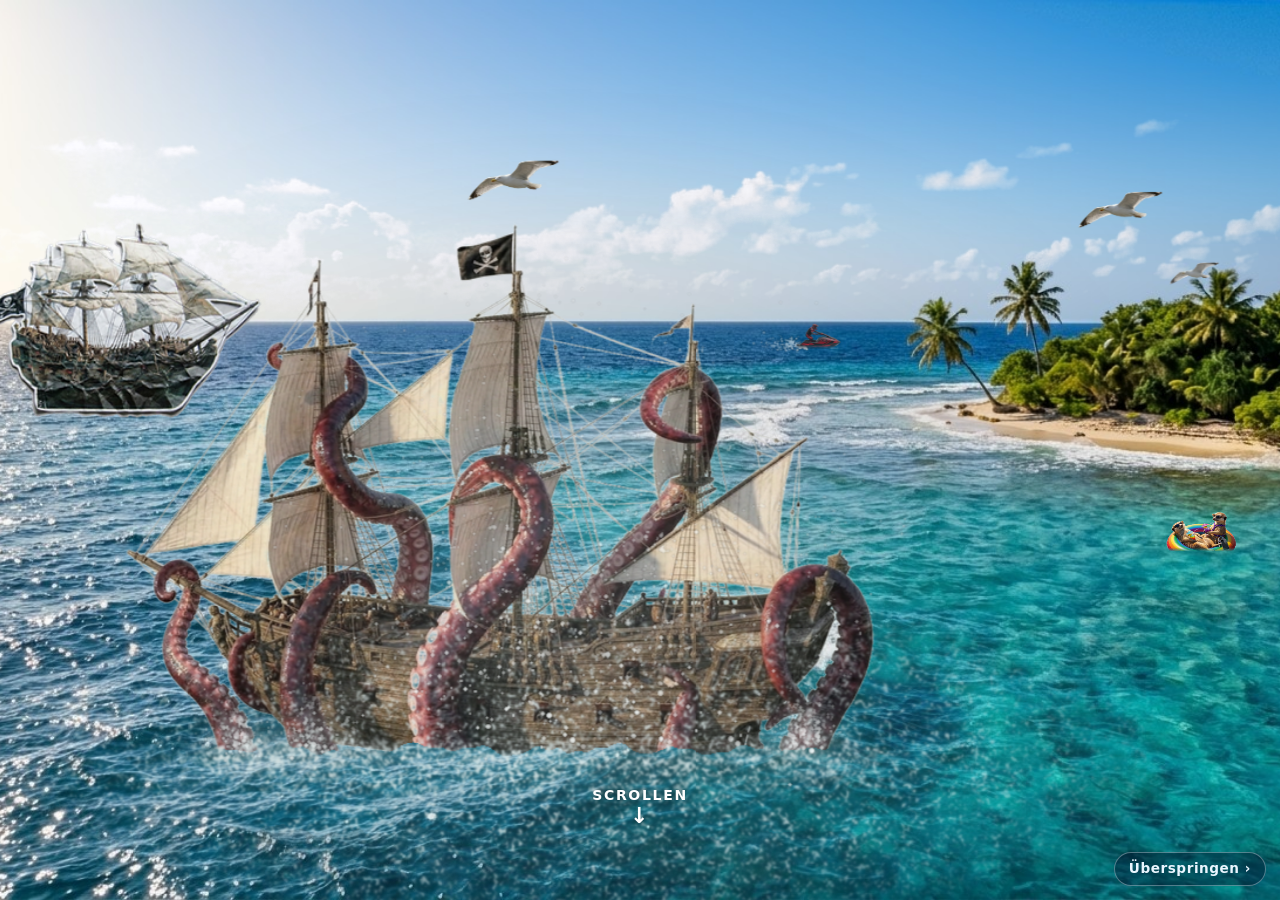
==== index.html @ aaf2e09d "Merge pull request #23 from puetzluk/games-a-b Games: Spieltempo-Modi, neue Wertung und Upgrades (Sc" ====
<!DOCTYPE html>
<html lang="de" data-theme="dunkel">
<head>
  <meta charset="utf-8">
  <meta name="viewport" content="width=device-width, initial-scale=1, viewport-fit=cover">
  <meta name="theme-color" content="#171a33">
  <meta name="mobile-web-app-capable" content="yes">
  <meta name="apple-mobile-web-app-capable" content="yes">
  <meta name="apple-mobile-web-app-title" content="Morse Coach">
  <link rel="manifest" href="manifest.webmanifest">
  <link rel="icon" href="icons/icon.svg" type="image/svg+xml">
  <link rel="apple-touch-icon" href="icons/icon-180.png">
  <title>Morse Coach</title>
  <link rel="stylesheet" href="css/style.css">
  <link rel="stylesheet" href="css/intro.css">
</head>
<body class="start-an">
  <!-- Startseite: Meer-Animation, Titel und Karten der Lernbereiche (startszene/).
       Ein Klick auf eine Karte öffnet den Bereich; „Startseite“ in der Leiste führt zurück zu den Karten. -->
  <div id="intro" aria-label="Startseite">
    <iframe id="introFrame" title="Morse Coach – Startseite" src="startszene/index.html?eingebettet&v=19"></iframe>
  </div>
  <header class="topbar" id="topbar">
    <button id="brand" class="brand" title="Zur Startseite" aria-label="Morse Coach – zur Startseite"><span class="brand-logo"></span></button>
    <nav id="tabs" aria-label="Bereiche">
      <button data-tab="lernen">Lernen</button>
      <button data-tab="hoeren">Hören</button>
      <button data-tab="senden">Senden</button>
      <button data-tab="spiel">Games</button>
      <button data-tab="uebersetzer">Übersetzer</button>
      <button data-tab="statistik">Statistik</button>
      <button data-tab="einstellungen">Einstellungen</button>
    </nav>
    <button id="themeToggle" class="btn small" title="Design wechseln">Design</button>
  </header>

  <div class="layout" id="layout">
    <!-- Immer erreichbar und läuft beim Scrollen mit: Tempo, Ton, Lautstärke -->
    <aside class="quickbar closed" id="quickbar" aria-label="Ton und Tempo">
      <button type="button" class="qtoggle" id="qToggle" aria-expanded="false">Ton &amp; Tempo ▾</button>
      <label class="qb-wpm" title="Geschwindigkeit der einzelnen Zeichen">Tempo <b data-out="cwpm"></b> WPM
        <input type="range" data-set="cwpm" min="10" max="40" step="1"></label>
      <label class="qb-wpm" title="Gesamttempo. Kleiner als das Tempo = längere Pausen zwischen den Zeichen">Gesamttempo <b data-out="wpm"></b> WPM
        <input type="range" data-set="wpm" min="5" max="40" step="1"></label>
      <div class="qb-game">
        <b class="qb-title">Spieltempo</b>
        <div class="seg qb-modes" id="idSetTempo">
          <button type="button" data-v="0">Gemütlich</button>
          <button type="button" data-v="1">Normal</button>
          <button type="button" data-v="2">Zügig</button>
          <button type="button" data-v="3">Schnell</button>
          <button type="button" data-v="4">Blitz</button>
        </div>
        <p class="muted small" id="idTempoInfo"></p>
      </div>
      <label title="Tonhöhe">Tonhöhe <b data-out="freq"></b> Hz
        <input type="range" data-set="freq" min="300" max="1000" step="10"></label>
      <label title="Lautstärke">Lautstärke <b data-out="vol"></b> %
        <input type="range" data-set="vol" min="5" max="100" step="5"></label>
    </aside>

    <main>
      <!-- Die Startseite ist die Meer-Animation mit den Karten (#intro) -->

      <!-- LERNEN -->
      <section id="tab-lernen" class="tab">
        <div class="card">
          <h2>Zeichen lernen</h2>
          <div class="pick-slot" data-area="lernen"></div>
        </div>
        <div class="card center">
          <div class="display" id="lernAnzeige">?</div>
          <div class="code" id="lernCode"></div>
          <input id="lernInput" type="text" autocomplete="off" autocapitalize="characters" spellcheck="false" placeholder="Zeichen eintippen" aria-label="Gehörtes Zeichen">
          <div class="feedback" id="lernFeedback"></div>
          <div class="row">
            <button class="btn primary" id="lernStart">Start</button>
            <button class="btn" id="lernReplay">Nochmal hören</button>
          </div>
          <div class="meter" id="lernMeter"><div id="lernBar"></div></div>
          <p class="muted" id="lernQuote"></p>
          <p class="muted small mode-line"><span id="lernMode"></span> · <button type="button" class="linkbtn" data-area-settings="lernen">Ändern</button></p>
        </div>
      </section>

      <!-- HÖREN -->
      <section id="tab-hoeren" class="tab">
        <div class="card">
          <h2>Hörtraining</h2>
          <div class="seg" id="hoerLevels"></div>
          <p class="muted" id="hoerDesc"></p>
          <div class="pick-slot" id="hoerPick" data-area="hoeren"></div>
        </div>
        <div class="card">
          <div class="row left tempo">
            <span>Hörtempo: <strong id="hoerTempo">10</strong> WPM</span>
            <button class="btn small" id="hoerMinus" title="Langsamer">−</button>
            <button class="btn small" id="hoerPlus" title="Schneller">+</button>
          </div>
          <div class="row left">
            <button class="btn primary" id="hoerStart">Neue Runde</button>
            <button class="btn" id="hoerReplay">Nochmal hören</button>
          </div>
          <textarea id="hoerInput" rows="3" autocomplete="off" autocapitalize="characters" spellcheck="false" placeholder="Gehörtes hier eintippen"></textarea>
          <div class="row left"><button class="btn primary" id="hoerCheck">Prüfen</button></div>
          <div id="hoerResult" class="result"></div>
          <p class="muted small mode-line"><span id="hoerMode"></span> · <button type="button" class="linkbtn" data-area-settings="hoeren">Ändern</button></p>
        </div>
      </section>

      <!-- SENDEN -->
      <section id="tab-senden" class="tab">
        <div class="card center">
          <h2>Senden</h2>
          <p class="muted" id="sendHinweis"></p>
          <div class="display" id="sendAnzeige">?</div>
          <div class="code" id="sendCode"></div>
          <div class="pattern" id="sendMuster">&nbsp;</div>
          <div class="feedback" id="sendFeedback"></div>
          <div class="ky-field" id="sendFeld" role="button" aria-label="Morsetaste: kurz drücken = Punkt, länger halten = Strich"><span>Hier drücken</span></div>
          <div class="row" id="sendKeys">
            <button class="btn key" id="sendKurz">Kurz ( E )</button>
            <button class="btn key" id="sendLang">Lang ( T )</button>
          </div>
          <div class="ky-timing" id="sendTiming"></div>
          <div class="row">
            <button class="btn" id="sendBack">Löschen</button>
            <button class="btn primary" id="sendOk">Bestätigen ( Enter )</button>
          </div>
          <p class="muted small mode-line">Eingabe: <span id="sendModus"></span> · <button type="button" class="linkbtn" data-area-settings="senden">Ändern</button></p>
        </div>
        <div class="card">
          <h2>Zeichen zum Senden</h2>
          <div class="pick-slot" data-area="senden"></div>
        </div>
      </section>

      <!-- GAMES: Idle-Spiel (js/idle.js, Regeln in js/idle-logic.js) -->
      <section id="tab-spiel" class="tab">
        <div class="card id-head">
          <nav class="seg id-areas" aria-label="Bereiche des Spiels">
            <button class="active" type="button" data-view="aufgaben">Aufgaben</button>
            <button type="button" data-view="upgrades">Upgrades</button>
            <button type="button" disabled title="Kommt in einem späteren Schritt">Prestige</button>
            <button type="button" disabled title="Kommt in einem späteren Schritt">Welten</button>
          </nav>
          <div class="id-bank">
            <div class="id-dots"><b id="idDots">0</b><span>Dots</span><div class="id-pops" id="idPops"></div></div>
            <div class="id-combo">
              <b id="idCombo">x1</b>
              <span>Serie <strong id="idStreak">0</strong> · <span id="idComboNext"></span></span>
              <div class="meter"><div id="idComboFill"></div></div>
              <small class="id-shield" id="idShield" hidden></small>
            </div>
          </div>
        </div>

        <div class="id-grid" id="idViewAufgaben">
          <div class="card center id-task">
            <div class="id-clock" id="idClock"><div id="idClockFill"></div></div>
            <p class="muted id-clocktext" id="idClockText"></p>
            <p class="id-kind"><b id="idKind"></b> <span class="muted" id="idPrompt"></span></p>
            <div class="display" id="idDisplay">?</div>
            <div class="code" id="idHelp"></div>
            <div class="pattern" id="idInput">&nbsp;</div>
            <div class="feedback" id="idFeedback"></div>
            <div class="ky-field" id="idFeld" role="button" hidden aria-label="Morsetaste: kurz drücken = Punkt, länger halten = Strich"><span>Hier drücken</span></div>
            <div class="row" id="idKeys" hidden>
              <button class="btn key" id="idKurz" type="button">Kurz ( E )</button>
              <button class="btn key" id="idLang" type="button">Lang ( T )</button>
            </div>
            <div class="ky-timing" id="idTiming" hidden></div>
            <div class="row" id="idCtl" hidden>
              <button class="btn" id="idErase" type="button">Löschen</button>
              <button class="btn primary" id="idOk" type="button">Bestätigen ( Enter )</button>
            </div>
            <p class="id-next muted">Als Nächstes: <b id="idNext"></b> <span id="idNextKind"></span></p>
            <p class="muted small mode-line">Eingabe: <span id="idModus"></span> · <button type="button" class="linkbtn" data-area-settings="spiel">Ändern</button></p>
          </div>

          <div class="id-side">
            <div class="card">
              <h2>Zeichen <small id="idLevel"></small></h2>
              <div class="id-chars" id="idChars"></div>
              <div class="meter"><div id="idKochFill"></div></div>
              <p class="muted" id="idKochInfo"></p>
            </div>
            <div class="card">
              <h2>Statistik</h2>
              <p class="muted small">Spieltempo, Tonhöhe und Lautstärke stellst du in der Leiste rechts ein.</p>
              <div class="stats id-stats">
                <div class="stat"><span>Gelöst</span><b id="idSolved">0</b></div>
                <div class="stat"><span>Beste Serie</span><b id="idBest">0</b></div>
                <div class="stat"><span>Insgesamt verdient</span><b id="idTotal">0</b></div>
              </div>
            </div>
          </div>
        </div>

        <div class="card" id="idViewUpgrades" hidden>
          <h2>Upgrades</h2>
          <p class="muted small">Upgrades wirken sofort. Der Preis steigt mit jeder Stufe.</p>
          <div class="id-ups" id="idUps"></div>
        </div>
      </section>

      <!-- ÜBERSETZER -->
      <section id="tab-uebersetzer" class="tab">
        <div class="card">
          <h2>Übersetzer</h2>
          <div class="rx-slot not-funk"></div>
          <label for="uText">Text</label>
          <textarea id="uText" rows="3" placeholder="Text eingeben" spellcheck="false"></textarea>
          <label for="uMorse">Morse <small>(Zeichen mit Leerzeichen trennen, Wörter mit /)</small></label>
          <textarea id="uMorse" rows="3" placeholder=".... .- .-.. .-.. --- / .-- . .-.. -" spellcheck="false"></textarea>
          <div class="row left">
            <button class="btn primary" id="uPlay">Abspielen</button>
            <button class="btn" id="uStop">Stopp</button>
          </div>
        </div>
        <div class="card">
          <h2>Alphabet <small>Anklicken zum Anhören</small></h2>
          <div class="alphabet" id="alphabet"></div>
        </div>
      </section>

      <!-- STATISTIK -->
      <section id="tab-statistik" class="tab">
        <div class="card">
          <h2>Statistik</h2>
          <div class="stats" id="statSummary"></div>
        </div>
        <div class="card">
          <h2>Verlauf</h2>
          <div class="seg" id="periodSeg">
            <button data-period="tag">Tag</button>
            <button data-period="woche">Woche</button>
            <button data-period="monat">Monat</button>
            <button data-period="jahr">Jahr</button>
          </div>
          <h3>Antworten <small id="periodNote"></small></h3>
          <div id="chartCount"></div>
          <h3>Genauigkeit</h3>
          <div id="chartAcc"></div>
        </div>
        <div class="card">
          <h2>Zeichen im Detail <small>Genauigkeit der letzten 20 Antworten</small></h2>
          <div id="statChars" class="charstats"></div>
        </div>
        <div class="card">
          <h2>Wettbewerbe &amp; Rangliste</h2>
          <p class="muted">Kommt mit dem Login (Google oder E-Mail) in der nächsten Ausbaustufe.</p>
        </div>
      </section>

      <!-- EINSTELLUNGEN -->
      <section id="tab-einstellungen" class="tab">
        <div class="card">
          <h2>Darstellung</h2>
          <div class="seg" id="themeSeg">
            <button data-theme-set="dunkel">Dunkel</button>
            <button data-theme-set="hell">Hell</button>
            <button data-theme-set="funk">Funkgerät</button>
          </div>
        </div>

        <div class="card">
          <h2>Ton &amp; Tempo</h2>
          <div class="setgrid">
            <label>Tempo <b data-out="cwpm"></b> WPM
              <input type="range" data-set="cwpm" min="10" max="40" step="1"></label>
            <label>Gesamttempo <b data-out="wpm"></b> WPM
              <input type="range" data-set="wpm" min="5" max="40" step="1"></label>
            <label>Tonhöhe <b data-out="freq"></b> Hz
              <input type="range" data-set="freq" min="300" max="1000" step="10"></label>
            <label>Lautstärke <b data-out="vol"></b> %
              <input type="range" data-set="vol" min="5" max="100" step="5"></label>
          </div>
          <p class="muted small">Ist das Gesamttempo kleiner als das Tempo, werden die Pausen zwischen den Zeichen länger. Du hörst schnelle Zeichen und hast mehr Zeit zum Erkennen.</p>
        </div>

        <div class="card" id="eingabeCard">
          <h2>Eingabe &amp; Bestätigung <small>für jeden Bereich einzeln</small></h2>
          <div class="seg" id="areaSeg">
            <button type="button" data-area="lernen">Lernen</button>
            <button type="button" data-area="hoeren">Hören</button>
            <button type="button" data-area="senden">Senden</button>
            <button type="button" data-area="spiel">Games</button>
          </div>
          <p class="muted small" id="areaNote"></p>
          <div class="setrow col" data-opt="input">
            <div><b>Eingabe der Punkte und Striche</b><span class="muted small">Maus und Leertaste: kurz drücken = Punkt, länger halten = Strich. Die Grenze richtet sich nach dem Tempo.</span></div>
            <div class="seg" id="setInput">
              <button type="button" data-v="maus">Maus</button>
              <button type="button" data-v="leertaste">Leertaste</button>
              <button type="button" data-v="et">E und T</button>
            </div>
          </div>
          <div class="setrow" data-opt="right">
            <div><b>Rechte Maustaste zulassen</b><span class="muted small">Die linke Taste zählt immer.</span></div>
            <label class="switch"><input type="checkbox" id="setRight"><i></i></label>
          </div>
          <div class="setrow col" data-opt="confirm">
            <div><b>Bestätigung</b><span class="muted small" id="setConfirmText"></span></div>
            <div class="seg" id="setConfirm">
              <button type="button" data-v="sofort">Sofort</button>
              <button type="button" data-v="pause">Nach Pause</button>
              <button type="button" data-v="enter">Mit Enter</button>
            </div>
          </div>
          <div class="setrow col" data-opt="delay">
            <label for="setDelay">Pause bis zur Bestätigung <b id="setDelayOut"></b> Sekunden</label>
            <input type="range" id="setDelay" min="0.5" max="3" step="0.1">
          </div>
          <div class="setrow" data-opt="timing">
            <div><b>Druckdauer anzeigen</b><span class="muted small">Zeigt, wie lange du gedrückt hast und wo die Grenze liegt</span></div>
            <label class="switch"><input type="checkbox" id="setTiming"><i></i></label>
          </div>
          <div class="setrow" data-opt="hint">
            <div><b>Code anzeigen</b><span class="muted small">Punkte und Striche beim Üben einblenden</span></div>
            <label class="switch"><input type="checkbox" id="setHint"><i></i></label>
          </div>
        </div>

        <div class="card">
          <h2>Daten</h2>
          <div class="row left"><button class="btn danger" id="resetAll">Fortschritt zurücksetzen</button></div>
        </div>
      </section>
    </main>
  </div>

  <!-- Zeichenauswahl (für Lernen, Hören und Senden) -->
  <template id="pickerTpl">
    <div class="picker">
      <div class="seg pk-method">
        <button data-method="koch">Koch-Methode</button>
        <button data-method="custom">Eigene Auswahl</button>
      </div>
      <p class="muted info pk-info"></p>
      <div class="chargrid pk-grid"></div>
      <div class="gridctl pk-koch">
        <button class="btn small pk-minus">Stufe −</button>
        <span class="stufe pk-label"></span>
        <button class="btn small pk-plus">Stufe +</button>
      </div>
      <div class="gridctl pk-custom">
        <button class="btn small pk-group" data-group="letters" aria-pressed="false">Alle Buchstaben</button>
        <button class="btn small pk-group" data-group="digits" aria-pressed="false">Alle Ziffern</button>
        <button class="btn small pk-group" data-group="signs" aria-pressed="false">Alle Satzzeichen</button>
        <button class="btn small pk-none">Auswahl leeren</button>
      </div>
    </div>
  </template>

  <!-- Empfangsanzeige: Lampe und Zeiger reagieren auf den Ton -->
  <template id="rxTpl">
    <div class="rx">
      <svg class="receiver only-funk" viewBox="0 0 260 120" role="img" aria-label="Empfangsanzeige">
        <rect x="6" y="6" width="248" height="108" rx="8" fill="#2b1d10" stroke="#a67c2e" stroke-width="3"/>
        <path d="M30 100 A100 100 0 0 1 230 100 Z" fill="#eadfb9" stroke="#8b6a2b" stroke-width="2"/>
        <g stroke="#4a3414" stroke-width="1.5">
          <g transform="rotate(-50 130 100)"><line x1="130" y1="12" x2="130" y2="26"/></g>
          <g transform="rotate(-40 130 100)"><line x1="130" y1="16" x2="130" y2="24"/></g>
          <g transform="rotate(-30 130 100)"><line x1="130" y1="16" x2="130" y2="24"/></g>
          <g transform="rotate(-20 130 100)"><line x1="130" y1="16" x2="130" y2="24"/></g>
          <g transform="rotate(-10 130 100)"><line x1="130" y1="16" x2="130" y2="24"/></g>
          <g transform="rotate(0 130 100)"><line x1="130" y1="12" x2="130" y2="26"/></g>
          <g transform="rotate(10 130 100)"><line x1="130" y1="16" x2="130" y2="24"/></g>
          <g transform="rotate(20 130 100)"><line x1="130" y1="16" x2="130" y2="24"/></g>
          <g transform="rotate(30 130 100)"><line x1="130" y1="16" x2="130" y2="24"/></g>
          <g transform="rotate(40 130 100)"><line x1="130" y1="16" x2="130" y2="24"/></g>
          <g transform="rotate(50 130 100)"><line x1="130" y1="12" x2="130" y2="26"/></g>
        </g>
        <text x="130" y="62" text-anchor="middle" font-family="Georgia, serif" font-size="11" letter-spacing="3" fill="#7a2a1a">SIGNAL</text>
        <g class="rx-needle" style="transform-origin: 130px 100px">
          <line x1="130" y1="100" x2="130" y2="22" stroke="#c2321f" stroke-width="2.5" stroke-linecap="round"/>
        </g>
        <circle cx="130" cy="100" r="7" fill="#17100a" stroke="#a67c2e" stroke-width="2"/>
        <circle class="rx-lamp" cx="232" cy="26" r="9" stroke="#a67c2e" stroke-width="2"/>
      </svg>
    </div>
  </template>

  <script src="js/morse.js"></script>
  <script src="js/storage.js"></script>
  <script src="js/keyer.js"></script>
  <script src="js/idle-logic.js"></script>
  <script src="js/idle.js"></script>
  <script src="js/app.js"></script>
  <script src="js/intro.js"></script>
  <script src="js/hell-fx.js"></script>
  <script>
    if ('serviceWorker' in navigator && location.protocol.indexOf('http') === 0) {
      navigator.serviceWorker.register('sw.js').catch(function () {});
    }
  </script>
</body>
</html>
---- css/style.css ----
/* ===================== Themes ===================== */
/* Dunkel: modern, farbig */
[data-theme="dunkel"] {
  --bg-image: radial-gradient(900px 500px at 0 -10%, rgba(99,102,241,.28), transparent 60%),
              radial-gradient(800px 500px at 100% 0, rgba(236,72,153,.20), transparent 55%), #0e1022;
  --panel: #171a33; --text: #e9e9ff; --muted: #9a9cc4; --line: #2a2e55;
  --accent: #22d3ee; --accent2: #f472b6; --accent-text: #04202a;
  --grad: linear-gradient(135deg, #22d3ee, #a78bfa);
  --ok: #4ade80; --bad: #fb7185;
  --display-bg: #0c0e20; --display-text: #67e8f9;
  --input-bg: #0f1228; --input-text: #e9e9ff; --chip-bg: #20244a;
  --btn-bg: #20244a; --btn-text: #e9e9ff;
  --font: system-ui, -apple-system, "Segoe UI", Roboto, sans-serif; --font-head: var(--font);
  --radius: 14px; --shadow: 0 6px 24px rgba(0,0,0,.35);
}
/* Hell: weiß, hellblau, tiefes Blau, schlicht */
[data-theme="hell"] {
  --bg-image: #f3f7fc;
  --panel: #ffffff; --text: #0b2545; --muted: #5a7089; --line: #d3e2f4;
  --accent: #1d62d6; --accent2: #0b2f6b; --accent-text: #ffffff;
  --grad: #1d62d6;
  --ok: #1a8f55; --bad: #d13b3b;
  --display-bg: #e6f0fc; --display-text: #0b2f6b;
  --input-bg: #f6faff; --input-text: #0b2545; --chip-bg: #e9f1fc;
  --btn-bg: #ffffff; --btn-text: #0b2545;
  --font: system-ui, -apple-system, "Segoe UI", Roboto, sans-serif; --font-head: var(--font);
  --radius: 12px; --shadow: 0 1px 2px rgba(11,37,69,.06), 0 4px 14px rgba(11,37,69,.06);
}
/* Funkgerät: altes Röhrengerät, Holz, Messing, Schreibmaschinenschrift */
[data-theme="funk"] {
  --bg-image: repeating-linear-gradient(90deg, rgba(0,0,0,.14) 0 2px, transparent 2px 7px),
              repeating-linear-gradient(90deg, rgba(255,190,110,.035) 0 1px, transparent 1px 13px),
              linear-gradient(#2d1e12, #1b120a);
  --panel: #3a2a1b; --text: #eadfc2; --muted: #b8a37a; --line: #120b05;
  --accent: #d9a441; --accent2: #e0592a; --accent-text: #1b1204;
  --grad: linear-gradient(#ebc566, #b8862c);
  --ok: #a6e88a; --bad: #ff7552;
  --display-bg: #eadfb9; --display-text: #2a1c0c;
  --input-bg: #eadfb9; --input-text: #2a1c0c; --chip-bg: #4a3724;
  --btn-bg: linear-gradient(#6b5236, #402f1e); --btn-text: #f3e8ca;
  --font: "Courier New", Courier, "Nimbus Mono PS", monospace;
  --font-head: Georgia, "Times New Roman", serif;
  --radius: 5px;
  --shadow: inset 0 1px 0 rgba(255,235,190,.12), inset 0 -2px 0 rgba(0,0,0,.4), 0 3px 0 #0b0703;
}

/* ===================== Grundlayout ===================== */
* { box-sizing: border-box; }
body {
  margin: 0; background: var(--bg-image); background-attachment: fixed; color: var(--text);
  font-family: var(--font); line-height: 1.5; -webkit-text-size-adjust: 100%; min-height: 100vh;
}
main { max-width: 780px; margin: 0 auto; padding: 14px 14px 60px; }
h1, h2, h3 { margin: 0; font-family: var(--font-head); }
h2 { font-size: 1.15rem; margin-bottom: 8px; }
h2 small, label small { font-weight: normal; color: var(--muted); font-size: .8rem; margin-left: 6px; }
.muted { color: var(--muted); font-size: .92rem; }
.small { font-size: .82rem; }
kbd {
  background: var(--input-bg); color: var(--input-text); border: 1px solid var(--line);
  border-radius: 4px; padding: 0 6px; font-family: inherit;
}
.only-funk { display: none; }
[data-theme="funk"] .only-funk { display: block; }
[data-theme="funk"] .not-funk { display: none; }

/* ===================== Kopfzeile ===================== */
.topbar {
  display: flex; flex-wrap: wrap; align-items: center; gap: 10px 16px; padding: 12px 16px;
  background: var(--panel); border-bottom: 1px solid var(--line); position: sticky; top: 0; z-index: 5;
}
[data-theme="dunkel"] .topbar { background: rgba(23,26,51,.88); backdrop-filter: blur(8px); }
[data-theme="hell"] .topbar { background: #ffffff; border-bottom: 1px solid var(--line); }
[data-theme="funk"] .topbar {
  background: linear-gradient(#3e2c1b, #2a1c10); border-bottom: 4px solid #a67c2e;
  box-shadow: 0 3px 0 #0b0703;
}
.brand {
  background: none; border: 0; padding: 0; cursor: pointer; font: inherit; color: var(--text);
  font-family: var(--font-head); font-size: 1.3rem; font-weight: 700;
}
/* Logo: neuer Schriftzug mit Regenbogen-M, Farben je Design (Bilder aus img/) */
.brand { display: flex; align-items: center; }
.brand-logo { display: block; height: 32px; aspect-ratio: 807 / 141; background: url(../img/logo_dunkel.webp) center / contain no-repeat; }
[data-theme="hell"] .brand-logo { background-image: url(../img/logo_hell.webp); }
[data-theme="funk"] .brand-logo { background-image: url(../img/logo_funk.webp); }
nav { display: flex; flex-wrap: wrap; gap: 4px; flex: 1; }
nav button {
  background: transparent; color: var(--text); border: 0; border-radius: 9px;
  padding: 7px 12px; font: inherit; cursor: pointer;
}
nav button:hover { background: rgba(127,127,127,.18); }
nav button.active { background: var(--grad); color: var(--accent-text); font-weight: 700; }
[data-theme="funk"] nav button { font-family: var(--font-head); font-variant: small-caps; letter-spacing: .06em; font-size: 1rem; border-radius: 3px; }

/* ===================== Layout und Ton-&-Tempo-Leiste ===================== */
.layout {
  display: grid; grid-template-columns: minmax(0, 780px) 250px; gap: 14px;
  justify-content: center; align-items: start; padding: 14px 14px 0;
}
.layout.noside { grid-template-columns: minmax(0, 780px); }
.layout > main { grid-column: 1; grid-row: 1; max-width: none; margin: 0; padding: 0 0 max(60px, env(safe-area-inset-bottom)); }
.quickbar {
  display: none; grid-column: 2; grid-row: 1; position: sticky; top: calc(var(--hh, 64px) + 14px);
  padding: 14px; background: var(--panel); border: 1px solid var(--line);
  border-radius: var(--radius); box-shadow: var(--shadow); font-size: .85rem;
}
.quickbar.show { display: block; }
.quickbar label { margin: 0 0 12px; font-weight: 600; display: block; }
.quickbar label:last-child { margin-bottom: 0; }
.quickbar b { color: var(--accent); }
.quickbar input { margin-top: 4px; }
.qtoggle { display: none; }
[data-theme="funk"] .quickbar { border: 3px double #a67c2e; background: linear-gradient(#45321f, #36271a); }

@media (max-width: 1100px) {
  .layout { display: block; max-width: 800px; margin: 0 auto; padding: 10px 12px 0; }
  .quickbar {
    position: sticky; top: calc(var(--hh, 64px) - 1px); z-index: 4; margin: 0 -2px 12px; padding: 6px 14px; border-top-left-radius: 0; border-top-right-radius: 0;
  }
  .quickbar.show { display: grid; grid-template-columns: repeat(4, 1fr); gap: 4px 18px; }
  .quickbar label { margin: 0; }
  .qtoggle {
    display: block; grid-column: 1 / -1; width: 100%; text-align: left; font: inherit; font-weight: 700;
    background: none; border: 0; color: var(--text); padding: 8px 0; min-height: 40px; cursor: pointer;
  }
  .quickbar.closed label { display: none; }
  .quickbar input[type="range"] { height: 30px; }
}
@media (max-width: 640px) {
  .quickbar.show { grid-template-columns: 1fr 1fr; }
}

/* ===================== Karten ===================== */
.tab { display: none; }
.tab.active { display: block; }
.card {
  background: var(--panel); border: 1px solid var(--line); border-radius: var(--radius);
  padding: 18px; margin-bottom: 14px; box-shadow: var(--shadow); position: relative;
}
.card.center { text-align: center; }
[data-theme="dunkel"] .card::before {
  content: ""; position: absolute; left: 0; right: 0; top: -1px; height: 3px;
  border-radius: var(--radius) var(--radius) 0 0; background: var(--grad);
}
[data-theme="funk"] .card {
  border: 3px double #a67c2e; background: linear-gradient(#45321f, #36271a);
}
[data-theme="funk"] .card::before, [data-theme="funk"] .card::after {
  content: ""; position: absolute; top: 6px; width: 8px; height: 8px; border-radius: 50%;
  background: radial-gradient(circle at 35% 35%, #f0d68f, #7a5a1c); box-shadow: 0 1px 0 #0b0703;
}
[data-theme="funk"] .card::before { left: 6px; }
[data-theme="funk"] .card::after { right: 6px; }
[data-theme="funk"] h2 { font-variant: small-caps; letter-spacing: .08em; font-size: 1.2rem; color: #e8c777; }

/* ===================== Start ===================== */
.hero { display: grid; grid-template-columns: 1fr; gap: 14px; align-items: center; }
[data-theme="funk"] .hero { grid-template-columns: 1.1fr 1fr; }
.hero-title { font-size: 2.2rem; margin-bottom: 8px; }
[data-theme="dunkel"] .hero-title, [data-theme="hell"] .hero-title {
  background: var(--grad); -webkit-background-clip: text; background-clip: text; color: transparent;
}
[data-theme="funk"] .hero-title { color: #e8c777; text-transform: uppercase; letter-spacing: .14em; font-size: 1.9rem; }
.dots { font-size: 1.4rem; letter-spacing: .3em; color: var(--accent2); animation: blink 2.4s ease-in-out infinite; }
@keyframes blink { 50% { opacity: .35; } }
.radio-wrap { text-align: center; }
.radio { width: 100%; max-width: 340px; cursor: pointer; filter: drop-shadow(0 6px 8px rgba(0,0,0,.5)); }
.radio .needle { animation: sweep 7s ease-in-out infinite alternate; }
@keyframes sweep { from { transform: translateX(0); } to { transform: translateX(124px); } }
.radio .lamp { animation: glow 2.6s ease-in-out infinite; filter: drop-shadow(0 0 5px #ffb347); }
@keyframes glow { 0%, 100% { opacity: .55; } 50% { opacity: 1; } }
@media (max-width: 640px) { [data-theme="funk"] .hero { grid-template-columns: 1fr; } }

.tiles { display: grid; grid-template-columns: repeat(auto-fit, minmax(210px, 1fr)); gap: 12px; margin-top: 14px; }
.tile {
  text-align: left; font: inherit; color: var(--text); cursor: pointer; padding: 16px;
  background: var(--panel); border: 1px solid var(--line); border-radius: var(--radius);
  box-shadow: var(--shadow); display: flex; flex-direction: column; gap: 4px; position: relative; overflow: hidden;
}
.tile b { font-family: var(--font-head); font-size: 1.1rem; }
.tile span { color: var(--muted); font-size: .88rem; }
.tile:hover { transform: translateY(-2px); }
.tile::after { content: ""; position: absolute; left: 0; bottom: 0; height: 4px; width: 100%; background: var(--grad); }
[data-theme="funk"] .tile { border: 3px double #a67c2e; background: linear-gradient(#45321f, #36271a); }
[data-theme="funk"] .tile b { color: #e8c777; font-variant: small-caps; letter-spacing: .06em; }

/* ===================== Anzeige ===================== */
.display {
  font-size: 4.5rem; font-weight: 700; min-height: 1.4em; line-height: 1.4;
  background: var(--display-bg); color: var(--display-text); border-radius: var(--radius);
  margin: 10px 0 6px; position: relative; overflow: hidden;
}
[data-theme="dunkel"] .display { text-shadow: 0 0 18px rgba(34,211,238,.55); box-shadow: inset 0 0 30px rgba(0,0,0,.5); }
[data-theme="funk"] .display {
  font-family: var(--font-head); border: 4px solid #8b6a2b; border-radius: 6px; padding-top: 14px;
  box-shadow: inset 0 0 26px rgba(90,55,10,.55), 0 2px 0 #000; text-shadow: 0 1px 0 rgba(255,255,255,.35);
}
[data-theme="funk"] .display::before {
  content: ""; position: absolute; left: 0; right: 0; top: 0; height: 12px;
  background: repeating-linear-gradient(90deg, #4a3414 0 1px, transparent 1px 10px);
  border-bottom: 1px solid #8b6a2b;
}
.code, .pattern { font-size: 1.6rem; letter-spacing: .25em; min-height: 1.6em; color: var(--accent); }
.pattern { color: var(--text); }
[data-theme="funk"] .pattern {
  display: inline-block; min-width: 240px; padding: 2px 16px; margin: 4px 0;
  background: #efe3c0; color: #1d1409; border-top: 2px dashed #9b8654; border-bottom: 2px dashed #9b8654;
  font-weight: 700;
}
.feedback { min-height: 1.6em; font-weight: 600; margin: 6px 0; }
.feedback.ok { color: var(--ok); }
.feedback.bad { color: var(--bad); }
.morsekey { width: 100%; max-width: 280px; margin: 6px auto; filter: drop-shadow(0 4px 4px rgba(0,0,0,.5)); }
.morsekey .lever { transition: transform .05s; }
.morsekey.down .lever { transform: rotate(-4deg); }

/* ===================== Bedienelemente ===================== */
.row { display: flex; flex-wrap: wrap; gap: 8px; justify-content: center; margin: 10px 0; align-items: center; }
.row.left, .card:not(.center) .row { justify-content: flex-start; }
.btn {
  background: var(--btn-bg); color: var(--btn-text); border: 1px solid var(--line);
  border-radius: 10px; padding: 10px 18px; font: inherit; cursor: pointer; box-shadow: var(--shadow);
  touch-action: manipulation; user-select: none;
}
.btn:hover { filter: brightness(1.1); }
.btn:active { transform: translateY(1px); }
.btn.primary { background: var(--grad); color: var(--accent-text); border-color: transparent; font-weight: 700; }
.btn.danger { color: var(--bad); }
.btn.small { padding: 6px 12px; font-size: .85rem; }
.btn.key { min-width: 150px; padding: 22px 16px; font-size: 1.15rem; font-weight: 700; }
[data-theme="funk"] .btn { border: 2px solid #120b05; border-radius: 4px; font-variant: small-caps; letter-spacing: .05em; font-size: 1rem; }
[data-theme="funk"] .btn.primary { border-color: #5a3d12; }
input[type="text"], textarea, select {
  width: 100%; font: inherit; padding: 10px 12px; border-radius: 10px;
  border: 1px solid var(--line); background: var(--input-bg); color: var(--input-text);
}
[data-theme="funk"] input[type="text"], [data-theme="funk"] textarea, [data-theme="funk"] select {
  border: 2px solid #6b4f22; border-radius: 3px; box-shadow: inset 0 2px 5px rgba(60,35,5,.4);
}
#lernInput { max-width: 320px; text-align: center; font-size: 1.3rem; margin: 6px auto; display: block; }
label { display: block; margin-top: 14px; font-weight: 600; font-size: .92rem; }
label.check { display: inline-flex; align-items: center; gap: 8px; font-weight: normal; margin-top: 8px; }
input[type="range"] { width: 100%; accent-color: var(--accent); }
textarea { resize: vertical; margin: 8px 0; }

/* Auswahlleisten */
.seg { display: flex; flex-wrap: wrap; gap: 4px; margin: 6px 0 10px; }
.seg button {
  font: inherit; cursor: pointer; padding: 7px 14px; border-radius: 9px; color: var(--text);
  background: var(--chip-bg); border: 1px solid var(--line);
}
.seg button.active { background: var(--grad); color: var(--accent-text); font-weight: 700; border-color: transparent; }
.gridctl .btn.active { background: var(--grad); color: var(--accent-text); font-weight: 700; border-color: transparent; }
[data-theme="funk"] .seg button { border-radius: 3px; font-variant: small-caps; letter-spacing: .05em; border: 2px solid #120b05; }

/* ===================== Chips, Balken, Ergebnis ===================== */
.chips { display: flex; flex-wrap: wrap; gap: 6px; margin: 8px 0; }
.chip {
  min-width: 36px; text-align: center; padding: 5px 9px; border-radius: 8px; font: inherit; font-weight: 700;
  border: 1px solid var(--line); background: var(--chip-bg); color: var(--text);
}
button.chip { cursor: pointer; }
.chip.new, .chip.sel { background: var(--grad); color: var(--accent-text); border-color: transparent; }
[data-theme="funk"] .chip { border-radius: 3px; border: 2px solid #120b05; }
.meter { height: 8px; border-radius: 4px; background: var(--input-bg); margin: 12px auto 4px; max-width: 320px; overflow: hidden; }
.meter > div { height: 100%; width: 0; background: var(--grad); transition: width .3s; }
.result { font-size: 1.15rem; letter-spacing: .12em; word-break: break-all; margin-top: 10px; }
.result .line { margin: 6px 0; }
.result .lbl { display: inline-block; min-width: 100px; letter-spacing: normal; font-size: .85rem; color: var(--muted); }
.result.bad { color: var(--bad); letter-spacing: normal; font-size: 1rem; }
.ok { color: var(--ok); }
.bad { color: var(--bad); }
.result .line .bad { text-decoration: underline; }
.tempo strong { color: var(--accent); }

/* ===================== Alphabet, Statistik ===================== */
.alphabet { display: grid; grid-template-columns: repeat(auto-fill, minmax(120px, 1fr)); gap: 8px; }
.alphabet button {
  display: flex; justify-content: space-between; gap: 8px; padding: 8px 10px; font: inherit;
  background: var(--chip-bg); color: var(--text); border: 1px solid var(--line); border-radius: 8px; cursor: pointer;
}
.alphabet b { color: var(--accent); }
[data-theme="funk"] .alphabet button { border: 2px solid #120b05; border-radius: 3px; }
.stats { display: grid; grid-template-columns: repeat(auto-fit, minmax(140px, 1fr)); gap: 10px; margin-top: 4px; }
.stat { background: var(--chip-bg); border-radius: var(--radius); padding: 12px; border: 1px solid var(--line); }
.stat b { display: block; font-size: 1.5rem; color: var(--accent); font-family: var(--font-head); }
.hero + .stats { margin-bottom: 0; }
.charstats { display: grid; gap: 6px; }
.crow { display: grid; grid-template-columns: 34px 90px 1fr 56px; align-items: center; gap: 8px; font-size: .9rem; }
.crow .bar { height: 8px; background: var(--input-bg); border-radius: 4px; overflow: hidden; }
.crow .bar i { display: block; height: 100%; background: var(--grad); }
.crow.none { opacity: .45; }

/* Diagramme */
.chart { width: 100%; height: auto; display: block; }
.ch-grid { stroke: var(--line); stroke-width: 1; }
.ch-text { fill: var(--muted); font-size: 11px; font-family: var(--font); }
.ch-bar { fill: var(--accent); }
.ch-line { stroke: var(--accent2); stroke-width: 3; fill: none; stroke-linejoin: round; stroke-linecap: round; }
.ch-dot { fill: var(--panel); stroke: var(--accent2); stroke-width: 3; }

@media (max-width: 560px) {
  .display { font-size: 3.5rem; }
  .quickbar { grid-template-columns: 1fr 1fr; }
  .btn.key { min-width: 46%; }
  .crow { grid-template-columns: 28px 70px 1fr 48px; }
  .hero-title { font-size: 1.8rem; }
}

/* Hell: ohne Verläufe */
[data-theme="hell"] .hero-title { background: none; -webkit-background-clip: border-box; color: var(--accent2); }
[data-theme="hell"] .tile::after { background: #bcd6f7; }
[data-theme="hell"] .btn.primary:hover, [data-theme="hell"] nav button.active:hover { background: #164fb0; filter: none; }
[data-theme="hell"] .card { border-color: var(--line); }
[data-theme="hell"] .dots { color: var(--accent); }

/* ===== Zeichenfeld (Lernen): feste Positionen, Auswahl farbig ===== */
.info { min-height: 3em; }
.chargrid { display: grid; grid-template-columns: repeat(auto-fill, minmax(46px, 1fr)); gap: 6px; margin: 8px 0; }
.chargrid .chip { min-width: 0; padding: 9px 0; font-size: 1.05rem; }
.chip.new { outline: 3px solid var(--accent2); outline-offset: 1px; }
.gridctl { display: flex; align-items: center; justify-content: center; gap: 10px; min-height: 44px; margin: 8px 0; flex-wrap: wrap; }
.stufe { min-width: 150px; text-align: center; font-weight: 700; color: var(--accent); }

/* ===== Empfangsanzeige ===== */
.rx { display: flex; justify-content: center; margin: 4px 0 8px; }
.receiver { width: 100%; max-width: 240px; filter: drop-shadow(0 3px 4px rgba(0,0,0,.45)); }
.receiver .rx-needle { transform: rotate(-48deg); transition: transform .35s ease-out; }
.rx.on .rx-needle { transform: rotate(34deg); transition: transform .07s ease-out; }
.receiver .rx-lamp { fill: #4a2a14; transition: fill .1s; }
.rx.on .rx-lamp { fill: #ffc15a; filter: drop-shadow(0 0 8px #ffb347); transition: fill .03s; }
.lamp-simple { display: inline-flex; align-items: center; gap: 8px; color: var(--muted); font-size: .85rem; }
.lamp-simple i { width: 16px; height: 16px; border-radius: 50%; background: var(--line); transition: background .05s, box-shadow .05s; }
.rx.on .lamp-simple i { background: var(--accent); box-shadow: 0 0 10px var(--accent); }
.rx.on .lamp-simple { color: var(--text); }
[data-theme="funk"] .lamp-simple { display: none; }

/* ===================== Handy ===================== */
html { -webkit-tap-highlight-color: transparent; }
.btn, nav button, .chip, .tile, .seg button, .alphabet button { touch-action: manipulation; }
.btn.key { -webkit-touch-callout: none; user-select: none; -webkit-user-select: none; }
.topbar { padding-top: max(12px, env(safe-area-inset-top)); }
main { padding-bottom: max(60px, env(safe-area-inset-bottom)); }

.touch-hint { display: none; }
@media (pointer: coarse) { .kbd-hint { display: none; } .touch-hint { display: inline; } }

@media (max-width: 640px) {
  /* Kopfzeile: Logo + Design in einer Zeile, Navigation als wischbare Leiste */
  .topbar { gap: 8px 10px; padding: max(8px, env(safe-area-inset-top)) 12px 8px; }
  .brand { order: 1; }
  .brand-logo { height: 27px; }
  #themeToggle { order: 2; margin-left: auto; padding: 6px 10px; font-size: .78rem; }
  nav { order: 3; flex: 0 0 100%; flex-wrap: nowrap; overflow-x: auto; scrollbar-width: none; margin: 0 -4px; padding: 2px 4px; }
  nav::-webkit-scrollbar { display: none; }
  nav button { flex: 0 0 auto; white-space: nowrap; padding: 9px 13px; min-height: 40px; }

  .card { padding: 14px; }
  .info { min-height: 0; }
  .chargrid { grid-template-columns: repeat(auto-fill, minmax(40px, 1fr)); gap: 5px; }
  .chargrid .chip { padding: 11px 0; }

  /* Eingaben mindestens 16px, damit iPhones nicht hineinzoomen */
  input[type="text"], textarea, select { font-size: 16px; }
  #lernInput { font-size: 18px; max-width: none; }

  .btn { min-height: 44px; }
  .btn.small { min-height: 40px; }
  .btn.key { flex: 1 1 42%; min-width: 0; min-height: 96px; font-size: 1.2rem; }
  .display { font-size: 3.2rem; }
  .code, .pattern { font-size: 1.35rem; }
  .gridctl .btn { flex: 0 0 auto; }
  .stufe { min-width: 0; flex: 1 1 auto; }
  .morsekey { max-width: 210px; }
  .receiver { max-width: 200px; }
  .hero-title { font-size: 1.7rem; }
  .tiles { grid-template-columns: 1fr; }
  .alphabet { grid-template-columns: repeat(auto-fill, minmax(104px, 1fr)); }
}

@media (max-width: 640px) {
  #tab-senden #sendHinweis { font-size: .85rem; margin: 0 0 8px; }
  #tab-senden .display { margin-top: 4px; }
  .stats { grid-template-columns: repeat(auto-fit, minmax(104px, 1fr)); gap: 8px; }
  .stat { padding: 10px; font-size: .85rem; }
  .stat b { font-size: 1.25rem; }
}


/* ===================== Auswahl, Schalter, Einstellungen ===================== */
h3 { font-size: 1rem; margin: 16px 0 6px; }
h3 small { font-weight: normal; color: var(--muted); font-size: .8rem; margin-left: 6px; }
.pick-slot .info { min-height: 3em; }

.setgrid { display: grid; grid-template-columns: 1fr 1fr; gap: 18px 28px; }
.setgrid label { margin: 0; }
.setgrid b { color: var(--accent); }
.setrow {
  display: flex; align-items: center; justify-content: space-between; gap: 16px;
  padding: 14px 0; border-top: 1px solid var(--line);
}
.setrow:first-of-type { border-top: 0; padding-top: 4px; }
.setrow > div { display: flex; flex-direction: column; gap: 2px; }
.setrow.col { flex-direction: column; align-items: stretch; gap: 6px; }
.setrow.col label { margin: 0; font-weight: 600; }
.setrow b { font-weight: 700; }
.setrow label b { color: var(--accent); }

.switch { position: relative; display: inline-block; width: 52px; height: 30px; flex: 0 0 auto; margin: 0; }
.switch input { position: absolute; opacity: 0; width: 100%; height: 100%; margin: 0; cursor: pointer; z-index: 1; }
.switch i {
  position: absolute; inset: 0; background: var(--chip-bg); border: 1px solid var(--line);
  border-radius: 30px; transition: background .15s;
}
.switch i::after {
  content: ""; position: absolute; left: 3px; top: 3px; width: 22px; height: 22px; border-radius: 50%;
  background: var(--muted); transition: transform .15s, background .15s;
}
.switch input:checked + i { background: var(--grad); border-color: transparent; }
.switch input:checked + i::after { transform: translateX(22px); background: var(--accent-text); }
.switch input:focus-visible + i { outline: 2px solid var(--accent); outline-offset: 2px; }
[data-theme="funk"] .switch i { border: 2px solid #120b05; border-radius: 4px; box-shadow: inset 0 2px 4px rgba(0,0,0,.5); }
[data-theme="funk"] .switch i::after { border-radius: 2px; background: #b8a37a; }
[data-theme="funk"] .switch input:checked + i::after { background: #1b1204; }

@media (max-width: 640px) {
  .setgrid { grid-template-columns: 1fr; gap: 14px; }
  .layout { padding: 8px 10px 0; }
}

/* ===================== Games (Idle-Spiel) ===================== */
.id-areas { margin: 0 0 12px; }
.id-areas button:disabled { opacity: .45; cursor: default; }
.id-bank { display: grid; grid-template-columns: 1fr 1.3fr; gap: 14px; align-items: center; }
.id-dots { position: relative; display: flex; align-items: baseline; gap: 10px; }
.id-dots b { font-family: var(--font-head); font-size: 3rem; line-height: 1; color: var(--accent); font-variant-numeric: tabular-nums; }
.id-dots > span { color: var(--muted); font-weight: 600; }
.id-pops { position: absolute; left: 0; top: -6px; pointer-events: none; }
.id-pop { position: absolute; left: 0; white-space: nowrap; font-weight: 800; color: var(--ok); animation: idpop 1.2s ease-out forwards; }
@keyframes idpop { from { transform: translateY(0); opacity: 1; } to { transform: translateY(-42px); opacity: 0; } }
.id-combo { display: grid; grid-template-columns: auto 1fr; column-gap: 12px; align-items: center; }
.id-combo b { grid-row: span 2; font-family: var(--font-head); font-size: 2.2rem; color: var(--muted); }
.id-combo b.hot { color: var(--accent2); }
.id-combo .meter { margin: 6px 0 0; max-width: none; }
.id-task [hidden] { display: none !important; }
.id-side { display: grid; grid-template-columns: 1fr 1fr; gap: 16px; align-items: start; margin-top: 16px; }
.id-side .card { margin: 0; }
.id-task .display.morse { letter-spacing: .1em; }
.id-clock { height: 8px; border-radius: 4px; background: var(--input-bg); max-width: 440px; margin: 0 auto; overflow: hidden; }
.id-clock > div { height: 100%; width: 100%; background: var(--grad); }
.id-clock.late > div { background: var(--bad); }
.id-clocktext { min-height: 1.4em; margin: 4px 0 10px; font-size: .85rem; }
.id-kind { margin: 0 0 8px; }
#idInput.shake { color: var(--bad); animation: idshake .3s; }
@keyframes idshake { 25% { transform: translateX(-6px); } 75% { transform: translateX(6px); } }
.id-next { margin: 12px 0 0; }
.id-next b { color: var(--accent); letter-spacing: .08em; }
.id-chars { display: flex; flex-wrap: wrap; gap: 5px; margin: 8px 0; }
.id-chars .chip { min-width: 30px; padding: 5px 0; text-align: center; font-size: .95rem; cursor: default; }
.id-chars .chip.locked { opacity: .35; }
.id-side .meter { max-width: none; }
.id-lbl { margin: 10px 0 2px; font-weight: 600; font-size: .9rem; }
.id-stats { margin-top: 12px; grid-template-columns: 1fr 1fr; }
@media (max-width: 900px) {
  .id-side, .id-bank { grid-template-columns: 1fr; }
}

/* ===================== Tasten-Eingabe (js/keyer.js) ===================== */
[hidden] { display: none !important; }
.ky-field {
  display: flex; align-items: center; justify-content: center;
  width: 100%; max-width: 420px; height: 120px; margin: 12px auto 4px;
  border-radius: var(--radius); border: 2px dashed var(--line); background: var(--input-bg);
  color: var(--muted); font-weight: 700; letter-spacing: .04em;
  cursor: pointer; user-select: none; -webkit-user-select: none; touch-action: none;
  -webkit-touch-callout: none; transition: background .08s, border-color .08s, transform .08s;
}
.ky-field:hover { border-color: var(--accent); }
.ky-field.down { background: var(--accent); border-style: solid; border-color: var(--accent); color: var(--accent-text); transform: scale(.985); }
.ky-timing { max-width: 420px; margin: 8px auto 0; text-align: left; }
.ky-head, .ky-empty { margin: 0 0 4px; font-size: .78rem; }
.ky-row { display: grid; grid-template-columns: 18px 1fr 64px; gap: 8px; align-items: center; margin: 3px 0; font-size: .85rem; }
.ky-sym { font-weight: 800; text-align: center; color: var(--accent); }
.ky-ms { text-align: right; color: var(--muted); font-variant-numeric: tabular-nums; }
.ky-bar { position: relative; height: 10px; border-radius: 5px; background: var(--input-bg); overflow: visible; }
.ky-bar i { display: block; height: 100%; border-radius: 5px; background: var(--accent); }
.ky-bar i.dash { background: var(--accent2); }
.ky-bar b { position: absolute; top: -3px; bottom: -3px; width: 2px; background: var(--text); opacity: .6; }
.ky-hint { margin: 6px 0 0; font-size: .82rem; color: var(--bad); }
.mode-line { margin: 10px 0 0; }
.linkbtn { background: none; border: 0; padding: 0; color: var(--accent); font: inherit; text-decoration: underline; cursor: pointer; }
#eingabeCard .setrow > .seg { flex-direction: row; gap: 4px; margin: 4px 0 0; }
.ky-field.off { opacity: .4; cursor: default; font-weight: 600; }
.ky-field.off:hover { border-color: var(--line); }
.id-kind { min-height: 3em; display: flex; flex-wrap: wrap; justify-content: center; align-items: flex-start; gap: 0 6px; }

/* ===================== Games: Spieltempo in der Ton-Leiste, Upgrades ===================== */
.quickbar .qb-game { display: none; margin: 0 0 14px; }
.quickbar.game .qb-game { display: block; }
.quickbar.game .qb-wpm { display: none; }
.qb-title { display: block; color: var(--text) !important; margin: 0 0 6px; }
.qb-modes { display: flex; flex-wrap: wrap; gap: 4px; margin: 0; }
.qb-modes button { flex: 1 1 auto; padding: 6px 8px; font-size: .8rem; }
.qb-game p { margin: 6px 0 0; }
@media (max-width: 1100px) {
  .quickbar .qb-game { grid-column: 1 / -1; margin: 0 0 4px; }
  .quickbar.closed .qb-game { display: none; }
}
.id-shield { grid-column: 2; margin-top: 4px; color: var(--muted); }
.id-shield.ready { color: var(--ok); }
.id-ups { display: grid; gap: 10px; margin-top: 8px; }
.id-up { display: grid; grid-template-columns: 1fr auto; gap: 12px; align-items: center; padding: 12px 14px;
  border: 1px solid var(--line); border-radius: var(--radius); background: transparent; }
.id-up.can { border-color: var(--accent); }
.id-up-text p { margin: 2px 0 0; }
.id-up-lv { color: var(--muted); margin-left: 6px; }
.id-up-buy { white-space: nowrap; min-width: 180px; }
.id-up-buy:disabled { opacity: .5; cursor: default; }
@media (max-width: 640px) { .id-up { grid-template-columns: 1fr; } .id-up-buy { width: 100%; } }
---- css/intro.css ----
/* Startseite: Meer-Animation mit Titel und Karten (startszene/) liegt als Vollbild über der App.
   body.start-an = Startseite sichtbar, Leiste und Bereiche verborgen. */
#intro { position: fixed; inset: 0; z-index: 1000; background: #00213a; display: none; }
#intro iframe { position: absolute; inset: 0; width: 100%; height: 100%; border: 0; display: block; }
body.start-an { overflow: hidden; }
body.start-an #intro { display: block; }
body.start-an #topbar, body.start-an #layout { visibility: hidden; }

/* Bereich erscheint weich, wenn man eine Karte anklickt */
body:not(.start-an) .tab.active { animation: bereichRein .45s ease both; }
@keyframes bereichRein { from { opacity: 0; transform: translateY(14px); } to { opacity: 1; transform: none; } }
@media (prefers-reduced-motion: reduce) { body:not(.start-an) .tab.active { animation: none; } }

/* Cursor je Design (gleich wie auf der Startseite, siehe startszene/) */
html[data-theme="dunkel"]{--cur:url("data:image/svg+xml,%3Csvg xmlns=%22http://www.w3.org/2000/svg%22 width=%2228%22 height=%2228%22%3E%3Ccircle cx=%2214%22 cy=%2214%22 r=%229%22 fill=%22none%22 stroke=%22%237dd3fc%22 stroke-opacity=%22.7%22 stroke-width=%221.5%22/%3E%3Ccircle cx=%2214%22 cy=%2214%22 r=%223.2%22 fill=%22%23bae6fd%22/%3E%3C/svg%3E") 14 14,auto;--cur-zeiger:url("data:image/svg+xml,%3Csvg xmlns=%22http://www.w3.org/2000/svg%22 width=%2232%22 height=%2232%22%3E%3Ccircle cx=%2216%22 cy=%2216%22 r=%2212%22 fill=%22%2338bdf8%22 fill-opacity=%22.18%22 stroke=%22%237dd3fc%22 stroke-width=%221.8%22/%3E%3Ccircle cx=%2216%22 cy=%2216%22 r=%223.6%22 fill=%22%23e0f2fe%22/%3E%3C/svg%3E") 16 16,pointer}
html[data-theme="hell"]{--cur:url("data:image/svg+xml,%3Csvg xmlns=%22http://www.w3.org/2000/svg%22 width=%2228%22 height=%2228%22 viewBox=%220 0 32 32%22%3E%3Cpath d=%22M16 3l3.2 8.4 8.9.6-6.9 5.7 2.3 8.7L16 21.5l-7.5 4.9 2.3-8.7-6.9-5.7 8.9-.6z%22 fill=%22%23fb923c%22 stroke=%22%239a3412%22 stroke-width=%221.4%22 stroke-linejoin=%22round%22/%3E%3Ccircle cx=%2216%22 cy=%2215%22 r=%221.6%22 fill=%22%23fed7aa%22/%3E%3C/svg%3E") 14 13,auto;--cur-zeiger:url("data:image/svg+xml,%3Csvg xmlns=%22http://www.w3.org/2000/svg%22 width=%2230%22 height=%2230%22 viewBox=%220 0 32 32%22%3E%3Cpath d=%22M16 3l3.2 8.4 8.9.6-6.9 5.7 2.3 8.7L16 21.5l-7.5 4.9 2.3-8.7-6.9-5.7 8.9-.6z%22 fill=%22%23f97316%22 stroke=%22%23fff%22 stroke-width=%221.8%22 stroke-linejoin=%22round%22 transform=%22rotate(18 16 15)%22/%3E%3Ccircle cx=%2216%22 cy=%2215%22 r=%221.8%22 fill=%22%23fff7ed%22/%3E%3C/svg%3E") 15 13,pointer}
html[data-theme="funk"]{--cur:url("data:image/svg+xml,%3Csvg xmlns=%22http://www.w3.org/2000/svg%22 width=%2226%22 height=%2230%22%3E%3Cdefs%3E%3ClinearGradient id=%22g%22 x1=%220%22 y1=%220%22 x2=%221%22 y2=%221%22%3E%3Cstop offset=%220%22 stop-color=%22%23f6dc95%22/%3E%3Cstop offset=%221%22 stop-color=%22%23a87726%22/%3E%3C/linearGradient%3E%3C/defs%3E%3Cpath d=%22M3 2l0 20 5.5-5.2 3.6 8.2 3.4-1.5-3.6-8 7.6-.4z%22 fill=%22url(%23g)%22 stroke=%22%233a250c%22 stroke-width=%221.4%22 stroke-linejoin=%22round%22/%3E%3C/svg%3E") 3 2,auto;--cur-zeiger:url("data:image/svg+xml,%3Csvg xmlns=%22http://www.w3.org/2000/svg%22 width=%2230%22 height=%2232%22%3E%3Cdefs%3E%3ClinearGradient id=%22g%22 x1=%220%22 y1=%220%22 x2=%221%22 y2=%221%22%3E%3Cstop offset=%220%22 stop-color=%22%23fff0b8%22/%3E%3Cstop offset=%221%22 stop-color=%22%23c8902e%22/%3E%3C/linearGradient%3E%3C/defs%3E%3Cpath d=%22M3 2l0 20 5.5-5.2 3.6 8.2 3.4-1.5-3.6-8 7.6-.4z%22 fill=%22url(%23g)%22 stroke=%22%233a250c%22 stroke-width=%221.4%22 stroke-linejoin=%22round%22/%3E%3C/svg%3E") 3 2,pointer}
html,body{cursor:var(--cur,auto)}
button,.tile,.chip,label,select,input[type=range],[role="button"],a,[data-tab]{cursor:var(--cur-zeiger,pointer)}
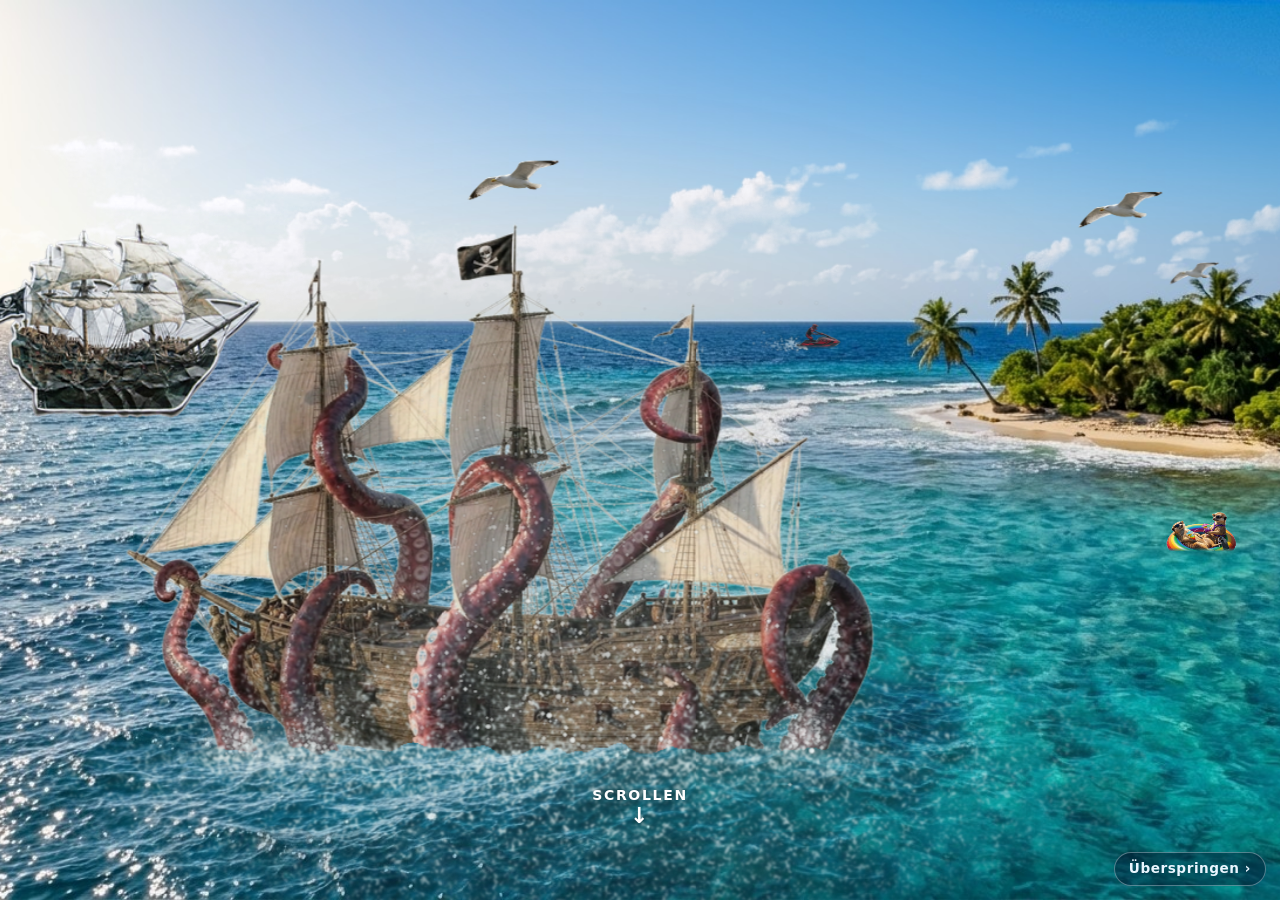
==== commit 97c704ea: "Games: DotRush (Schritt C), Zeitfenster +0,2 s, Spiel-Erklärung in den Einstellungen DotRush kommt n" ====
--- a/index.html
+++ b/index.html
@@ -153,6 +153,7 @@
               <small class="id-shield" id="idShield" hidden></small>
             </div>
           </div>
+          <p class="id-rushbar" id="idRush" hidden></p>
         </div>
 
         <div class="id-grid" id="idViewAufgaben">
@@ -288,6 +289,7 @@
             <button type="button" data-area="spiel">Games</button>
           </div>
           <p class="muted small" id="areaNote"></p>
+          <div class="id-explain-box" id="areaExplain" hidden></div>
           <div class="setrow col" data-opt="input">
             <div><b>Eingabe der Punkte und Striche</b><span class="muted small">Maus und Leertaste: kurz drücken = Punkt, länger halten = Strich. Die Grenze richtet sich nach dem Tempo.</span></div>
             <div class="seg" id="setInput">
--- a/css/style.css
+++ b/css/style.css
@@ -518,3 +518,17 @@
 .id-up-buy { white-space: nowrap; min-width: 180px; }
 .id-up-buy:disabled { opacity: .5; cursor: default; }
 @media (max-width: 640px) { .id-up { grid-template-columns: 1fr; } .id-up-buy { width: 100%; } }
+
+/* ===================== Games: DotRush, Erklärung ===================== */
+.id-rushbar { margin: 10px 0 0; padding: 8px 12px; border-radius: var(--radius); text-align: center; font-weight: 800;
+  letter-spacing: .03em; color: var(--accent-text); background: var(--grad); animation: idrush 1s ease-in-out infinite alternate; }
+@keyframes idrush { from { filter: brightness(1); } to { filter: brightness(1.25); } }
+.id-head.rush { box-shadow: 0 0 0 2px var(--accent), 0 0 28px var(--accent); }
+.id-combo b.rush { color: var(--accent); }
+.id-explain-box { margin: 10px 0 4px; padding: 12px 14px; border: 1px solid var(--line); border-radius: var(--radius); font-size: .88rem; }
+.id-explain-box h3 { margin: 0 0 6px; font-size: 1rem; }
+.id-explain-box ul { margin: 0 0 10px; padding-left: 18px; }
+.id-explain-box li { margin: 3px 0; }
+.id-explain { border-collapse: collapse; width: 100%; font-size: .82rem; }
+.id-explain th, .id-explain td { text-align: left; padding: 4px 6px; border-bottom: 1px solid var(--line); }
+@media (prefers-reduced-motion: reduce) { .id-rushbar { animation: none; } }
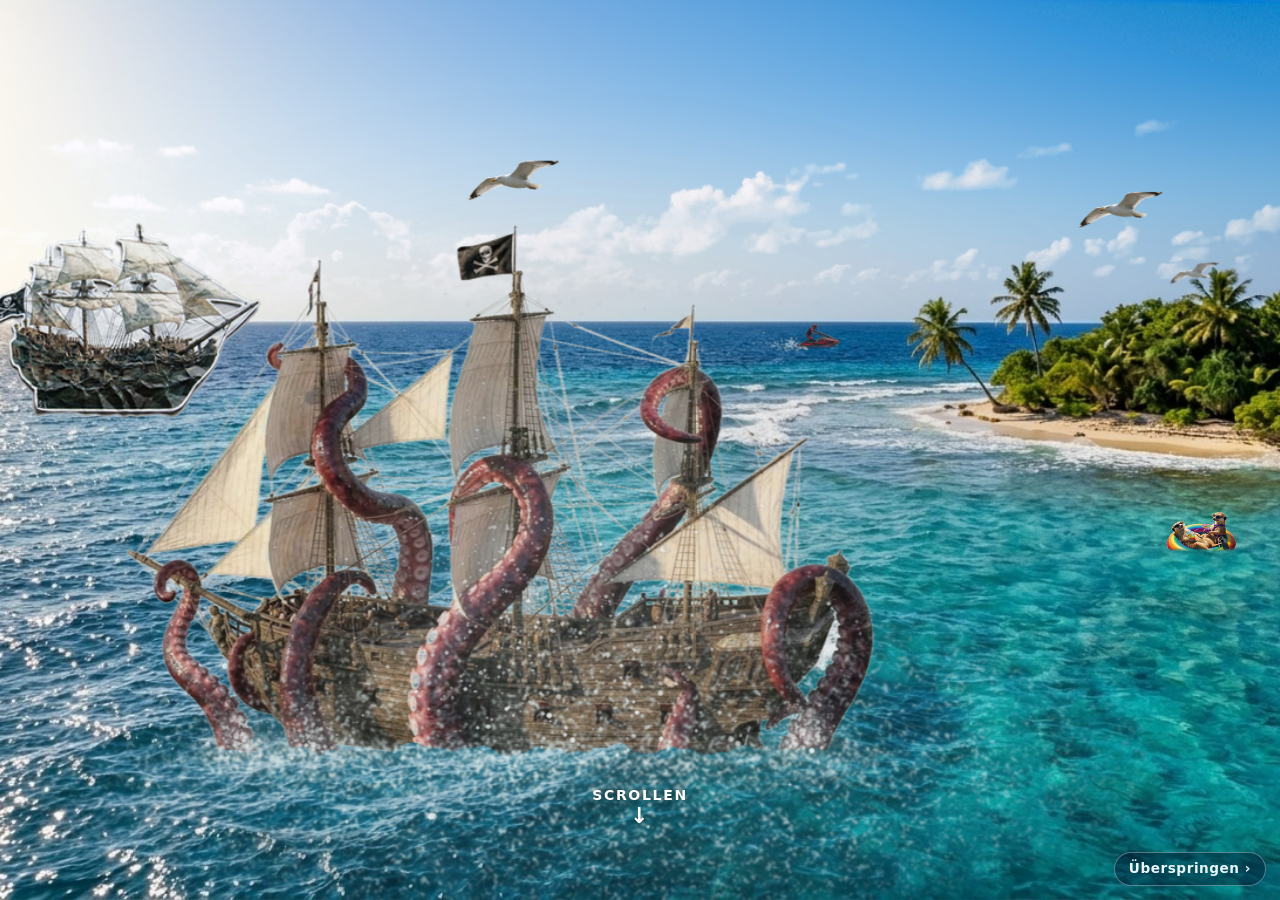
==== commit c5ba5c93: "Handy-Ansicht: fünf Symbole, Einstellungen-Reiter, Erklärungen in Einstellungen - Kopf am Handy: Log" ====
--- a/index.html
+++ b/index.html
@@ -18,26 +18,39 @@
   <!-- Startseite: Meer-Animation, Titel und Karten der Lernbereiche (startszene/).
        Ein Klick auf eine Karte öffnet den Bereich; „Startseite“ in der Leiste führt zurück zu den Karten. -->
   <div id="intro" aria-label="Startseite">
-    <iframe id="introFrame" title="Morse Coach – Startseite" src="startszene/index.html?eingebettet&v=19"></iframe>
+    <iframe id="introFrame" title="Morse Coach – Startseite" src="startszene/index.html?eingebettet&v=20"></iframe>
   </div>
   <header class="topbar" id="topbar">
     <button id="brand" class="brand" title="Zur Startseite" aria-label="Morse Coach – zur Startseite"><span class="brand-logo"></span></button>
+    <!-- Am Handy: fünf Symbole nebeneinander (Lernen, Hören, Senden, Games, Mehr). Die Symbole (.ti) sind am Laptop ausgeblendet. -->
     <nav id="tabs" aria-label="Bereiche">
-      <button data-tab="lernen">Lernen</button>
-      <button data-tab="hoeren">Hören</button>
-      <button data-tab="senden">Senden</button>
-      <button data-tab="spiel">Games</button>
-      <button data-tab="uebersetzer">Übersetzer</button>
-      <button data-tab="statistik">Statistik</button>
-      <button data-tab="einstellungen">Einstellungen</button>
+      <button data-tab="lernen"><svg class="ti" viewBox="0 0 24 24" aria-hidden="true"><path d="M4 5.5C6.5 4.5 9.5 4.5 12 6c2.5-1.5 5.5-1.5 8-.5V19c-2.5-1-5.5-1-8 .5-2.5-1.5-5.5-1.5-8-.5z"/><path d="M12 6v13.5"/></svg><span>Lernen</span></button>
+      <button data-tab="hoeren"><svg class="ti" viewBox="0 0 24 24" aria-hidden="true"><path d="M4 15v-3a8 8 0 0 1 16 0v3"/><rect x="3" y="14" width="4.5" height="6" rx="1.5"/><rect x="16.5" y="14" width="4.5" height="6" rx="1.5"/></svg><span>Hören</span></button>
+      <button data-tab="senden"><svg class="ti" viewBox="0 0 24 24" aria-hidden="true"><circle cx="12" cy="13" r="1.8"/><path d="M8.2 9.2a5.4 5.4 0 0 0 0 7.6M15.8 9.2a5.4 5.4 0 0 1 0 7.6M5.4 6.4a9.4 9.4 0 0 0 0 13.2M18.6 6.4a9.4 9.4 0 0 1 0 13.2"/></svg><span>Senden</span></button>
+      <button data-tab="spiel"><svg class="ti" viewBox="0 0 24 24" aria-hidden="true"><path d="M7 8h10a4 4 0 0 1 4 4v1.5a3 3 0 0 1-5.4 1.8L14.5 14h-5l-1.1 1.3A3 3 0 0 1 3 13.5V12a4 4 0 0 1 4-4z"/><path d="M8 10.5v3M6.5 12h3"/><circle cx="15.5" cy="11" r=".6"/><circle cx="17.5" cy="13" r=".6"/></svg><span>Games</span></button>
+      <button data-tab="uebersetzer" class="nav-sec"><svg class="ti" viewBox="0 0 24 24" aria-hidden="true"><path d="M4 8h13l-3-3M20 16H7l3 3"/></svg><span>Übersetzer</span></button>
+      <button data-tab="statistik" class="nav-sec"><svg class="ti" viewBox="0 0 24 24" aria-hidden="true"><path d="M4 20h16"/><rect x="5.5" y="12" width="3" height="6" rx=".8"/><rect x="10.5" y="7" width="3" height="11" rx=".8"/><rect x="15.5" y="10" width="3" height="8" rx=".8"/></svg><span>Statistik</span></button>
+      <button data-tab="einstellungen" class="nav-sec"><svg class="ti" viewBox="0 0 24 24" aria-hidden="true"><path d="M5 7h9M18 7h1M5 17h3M12 17h7"/><circle cx="16" cy="7" r="2"/><circle cx="10" cy="17" r="2"/></svg><span>Einstellungen</span></button>
+      <button type="button" id="moreBtn" class="nav-more" aria-expanded="false" aria-haspopup="true"><svg class="ti" viewBox="0 0 24 24" aria-hidden="true"><circle cx="5" cy="12" r="1.6" fill="currentColor"/><circle cx="12" cy="12" r="1.6" fill="currentColor"/><circle cx="19" cy="12" r="1.6" fill="currentColor"/></svg><span>Mehr</span></button>
     </nav>
     <button id="themeToggle" class="btn small" title="Design wechseln">Design</button>
+    <!-- Menü „Mehr“ (nur am Handy) -->
+    <div class="more-menu" id="moreMenu" hidden>
+      <button type="button" data-tab="uebersetzer"><svg class="ti" viewBox="0 0 24 24" aria-hidden="true"><path d="M4 8h13l-3-3M20 16H7l3 3"/></svg><span>Übersetzer</span></button>
+      <button type="button" data-tab="statistik"><svg class="ti" viewBox="0 0 24 24" aria-hidden="true"><path d="M4 20h16"/><rect x="5.5" y="12" width="3" height="6" rx=".8"/><rect x="10.5" y="7" width="3" height="11" rx=".8"/><rect x="15.5" y="10" width="3" height="8" rx=".8"/></svg><span>Statistik</span></button>
+      <button type="button" data-tab="einstellungen"><svg class="ti" viewBox="0 0 24 24" aria-hidden="true"><path d="M5 7h9M18 7h1M5 17h3M12 17h7"/><circle cx="16" cy="7" r="2"/><circle cx="10" cy="17" r="2"/></svg><span>Einstellungen</span></button>
+    </div>
   </header>
 
   <div class="layout" id="layout">
     <!-- Immer erreichbar und läuft beim Scrollen mit: Tempo, Ton, Lautstärke -->
     <aside class="quickbar closed" id="quickbar" aria-label="Ton und Tempo">
-      <button type="button" class="qtoggle" id="qToggle" aria-expanded="false">Ton &amp; Tempo ▾</button>
+      <div class="qb-bar">
+        <button type="button" class="qtoggle" id="qToggle" aria-expanded="false">Ton &amp; Tempo ▾</button>
+        <!-- Nur am Handy: Einstellungen des jeweiligen Bereichs (Zeichenauswahl) -->
+        <button type="button" class="mtoggle" id="mToggle" aria-expanded="false">Einstellungen ▾</button>
+      </div>
+      <div class="qb-sound">
       <label class="qb-wpm" title="Geschwindigkeit der einzelnen Zeichen">Tempo <b data-out="cwpm"></b> WPM
         <input type="range" data-set="cwpm" min="10" max="40" step="1"></label>
       <label class="qb-wpm" title="Gesamttempo. Kleiner als das Tempo = längere Pausen zwischen den Zeichen">Gesamttempo <b data-out="wpm"></b> WPM
@@ -57,6 +70,8 @@
         <input type="range" data-set="freq" min="300" max="1000" step="10"></label>
       <label title="Lautstärke">Lautstärke <b data-out="vol"></b> %
         <input type="range" data-set="vol" min="5" max="100" step="5"></label>
+      </div>
+      <div class="qb-mode" id="modePanel"></div>
     </aside>
 
     <main>
@@ -64,7 +79,7 @@
 
       <!-- LERNEN -->
       <section id="tab-lernen" class="tab">
-        <div class="card">
+        <div class="card pick-card">
           <h2>Zeichen lernen</h2>
           <div class="pick-slot" data-area="lernen"></div>
         </div>
@@ -129,7 +144,7 @@
           </div>
           <p class="muted small mode-line">Eingabe: <span id="sendModus"></span> · <button type="button" class="linkbtn" data-area-settings="senden">Ändern</button></p>
         </div>
-        <div class="card">
+        <div class="card pick-card">
           <h2>Zeichen zum Senden</h2>
           <div class="pick-slot" data-area="senden"></div>
         </div>
@@ -188,7 +203,7 @@
             </div>
             <div class="card">
               <h2>Statistik</h2>
-              <p class="muted small">Spieltempo, Tonhöhe und Lautstärke stellst du in der Leiste rechts ein.</p>
+              <p class="muted small erkl">Spieltempo, Tonhöhe und Lautstärke stellst du in der Leiste rechts ein.</p>
               <div class="stats id-stats">
                 <div class="stat"><span>Gelöst</span><b id="idSolved">0</b></div>
                 <div class="stat"><span>Beste Serie</span><b id="idBest">0</b></div>
@@ -322,6 +337,18 @@
             <div><b>Code anzeigen</b><span class="muted small">Punkte und Striche beim Üben einblenden</span></div>
             <label class="switch"><input type="checkbox" id="setHint"><i></i></label>
           </div>
+        </div>
+
+        <!-- Erklärungen: am Handy stehen sie nicht mehr in den Bereichen, sondern hier -->
+        <div class="card erkl-card" id="erklCard">
+          <h2>Erklärungen</h2>
+          <div class="seg erkl-seg" id="erklSeg">
+            <button type="button" data-erkl="lernen"><svg class="ti" viewBox="0 0 24 24" aria-hidden="true"><path d="M4 5.5C6.5 4.5 9.5 4.5 12 6c2.5-1.5 5.5-1.5 8-.5V19c-2.5-1-5.5-1-8 .5-2.5-1.5-5.5-1.5-8-.5z"/><path d="M12 6v13.5"/></svg><span>Lernen</span></button>
+            <button type="button" data-erkl="hoeren"><svg class="ti" viewBox="0 0 24 24" aria-hidden="true"><path d="M4 15v-3a8 8 0 0 1 16 0v3"/><rect x="3" y="14" width="4.5" height="6" rx="1.5"/><rect x="16.5" y="14" width="4.5" height="6" rx="1.5"/></svg><span>Hören</span></button>
+            <button type="button" data-erkl="senden"><svg class="ti" viewBox="0 0 24 24" aria-hidden="true"><circle cx="12" cy="13" r="1.8"/><path d="M8.2 9.2a5.4 5.4 0 0 0 0 7.6M15.8 9.2a5.4 5.4 0 0 1 0 7.6M5.4 6.4a9.4 9.4 0 0 0 0 13.2M18.6 6.4a9.4 9.4 0 0 1 0 13.2"/></svg><span>Senden</span></button>
+            <button type="button" data-erkl="spiel"><svg class="ti" viewBox="0 0 24 24" aria-hidden="true"><path d="M7 8h10a4 4 0 0 1 4 4v1.5a3 3 0 0 1-5.4 1.8L14.5 14h-5l-1.1 1.3A3 3 0 0 1 3 13.5V12a4 4 0 0 1 4-4z"/><path d="M8 10.5v3M6.5 12h3"/><circle cx="15.5" cy="11" r=".6"/><circle cx="17.5" cy="13" r=".6"/></svg><span>Games</span></button>
+          </div>
+          <div class="erkl-body" id="erklBody"></div>
         </div>
 
         <div class="card">
--- a/css/style.css
+++ b/css/style.css
@@ -532,3 +532,107 @@
 .id-explain { border-collapse: collapse; width: 100%; font-size: .82rem; }
 .id-explain th, .id-explain td { text-align: left; padding: 4px 6px; border-bottom: 1px solid var(--line); }
 @media (prefers-reduced-motion: reduce) { .id-rushbar { animation: none; } }
+
+/* ===================== Handy: schlichte Ansicht ===================== */
+/* Grundregeln für alle Breiten: Symbole, Mehr-Menü und Modus-Fenster gibt es nur am Handy */
+.ti { display: none; width: 24px; height: 24px; fill: none; stroke: currentColor; stroke-width: 1.7; stroke-linecap: round; stroke-linejoin: round; flex: 0 0 auto; }
+.nav-more, .more-menu, .mtoggle, .qb-mode, .erkl-card { display: none; }
+.qb-bar { display: contents; }                       /* Laptop und Tablet: der Knopf sitzt wie bisher direkt in der Leiste */
+@media (min-width: 641px) and (max-width: 1100px) { .qb-sound { display: contents; } }
+.erkl-body h3 { margin: 14px 0 4px; font-size: .95rem; }
+.erkl-body p, .erkl-body li { font-size: .9rem; margin: 4px 0; }
+.erkl-body ul { margin: 4px 0; padding-left: 18px; }
+.erkl-body .id-explain { font-size: .74rem; }
+
+@media (max-width: 640px) {
+  /* --- Kopf: Logo und Design in einer Zeile, darunter fünf Symbole, alle sichtbar --- */
+  .topbar { gap: 6px 10px; padding: max(8px, env(safe-area-inset-top)) 10px 6px; }
+  .topbar nav { order: 3; flex: 0 0 100%; display: grid; grid-template-columns: repeat(5, 1fr); gap: 2px; margin: 0; padding: 0; overflow: visible; }
+  nav .ti { display: block; }
+  nav button {
+    display: flex; flex-direction: column; align-items: center; justify-content: center; gap: 2px;
+    padding: 6px 0; min-height: 52px; font-size: .72rem; line-height: 1.1; letter-spacing: 0; flex: none; border-radius: 10px;
+  }
+  [data-theme="funk"] nav button { font-size: .76rem; letter-spacing: 0; border-radius: 4px; }
+  nav .nav-sec { display: none; }
+  nav .nav-more { display: flex; }
+
+  /* Menü „Mehr“ */
+  .more-menu {
+    display: grid; position: absolute; right: 10px; top: calc(100% + 4px); z-index: 8; min-width: 210px; gap: 2px; padding: 6px;
+    background: var(--panel); border: 1px solid var(--line); border-radius: var(--radius); box-shadow: 0 12px 30px rgba(0,0,0,.4);
+  }
+  .more-menu button {
+    display: flex; align-items: center; gap: 12px; min-height: 46px; padding: 10px 14px; font: inherit; text-align: left;
+    color: var(--text); background: none; border: 0; border-radius: 9px; cursor: pointer;
+  }
+  .more-menu button.active { background: var(--grad); color: var(--accent-text); font-weight: 700; }
+  .more-menu .ti { display: block; }
+  [data-theme="funk"] .more-menu { border: 3px double #a67c2e; background: #3a2a1b; }
+
+  /* --- Leiste: zwei Reiter „Ton & Tempo“ und „Einstellungen“, Fenster klappt über den Inhalt --- */
+  .quickbar.show { display: block; padding: 0; margin: 0 -10px 8px; border-width: 0 0 1px; border-radius: 0; box-shadow: none; }
+  .qb-bar { display: flex; gap: 6px; padding: 6px 8px; }
+  .qb-bar button {
+    flex: 1 1 0; width: auto; min-width: 0; min-height: 40px; padding: 6px 8px; font: inherit; font-size: .88rem; font-weight: 700; text-align: center;
+    color: var(--text); background: var(--chip-bg); border: 1px solid var(--line); border-radius: 9px; cursor: pointer;
+  }
+  .qb-bar button[aria-expanded="true"] { background: var(--grad); color: var(--accent-text); border-color: transparent; }
+  .quickbar.has-mode .mtoggle { display: block; }
+  .qb-sound, .qb-mode {
+    display: none; position: absolute; left: 0; right: 0; top: 100%; z-index: 6; padding: 12px 14px 14px;
+    background: var(--panel); border-bottom: 1px solid var(--line); border-radius: 0 0 var(--radius) var(--radius);
+    box-shadow: 0 14px 28px rgba(0,0,0,.4); max-height: calc(100svh - var(--hh, 100px) - 64px); overflow-y: auto;
+  }
+  [data-theme="funk"] .qb-sound, [data-theme="funk"] .qb-mode { background: #3a2a1b; }
+  .quickbar:not(.closed) .qb-sound { display: block; }
+  .quickbar.mode-open .qb-mode { display: block; }
+  .qb-mode .pick-slot, .qb-mode .picker { margin: 0; }
+  .qb-mode .id-side { margin: 0; grid-template-columns: 1fr; gap: 10px; }
+  .qb-mode .card { margin: 0; padding: 12px; box-shadow: none; }
+  .qb-mode .card::before, .qb-mode .card::after { display: none; }
+  .qb-mode .chargrid { margin: 0 0 8px; }
+  .qb-mode .gridctl { margin: 6px 0 0; }
+  .qb-mode .pk-method { margin: 0 0 10px; }
+
+  /* --- Erklärungen verschwinden aus den Bereichen (sie stehen in Einstellungen → Erklärungen) --- */
+  .mode-line, #hoerDesc, #sendHinweis, #lernQuote, #idPrompt, #idClockText, #idTempoInfo, .pk-info, .erkl { display: none !important; }
+  #tab-hoeren h2, #tab-lernen h2, #tab-senden h2 { display: none; }
+  .pick-card { display: none; }
+
+  /* --- Kompakter: weniger Abstand, keine leeren Zeilen --- */
+  .layout { padding: 6px 10px 0; }
+  .card { padding: 12px; margin-bottom: 10px; }
+  .display { margin: 4px 0 2px; line-height: 1.3; }
+  .code { min-height: 1.1em; font-size: 1rem; line-height: 1.2; }
+  .pattern { min-height: 1.2em; font-size: 1.1rem; line-height: 1.2; }
+  .feedback { min-height: 1.1em; margin: 2px 0; line-height: 1.2; }
+  .ky-field { height: 110px; margin: 6px auto 4px; }
+  .row { margin: 8px 0; }
+  .meter { margin: 8px auto 2px; }
+  #lernInput { margin: 4px auto; }
+  #hoerLevels { display: grid; grid-template-columns: repeat(5, 1fr); gap: 4px; margin: 0; }
+  #hoerLevels button { padding: 9px 0; font-size: .8rem; }
+  #hoerPick:empty { display: none; }
+
+  /* --- Games --- */
+  .id-areas { display: grid; grid-template-columns: repeat(4, 1fr); gap: 4px; margin: 0 0 8px; }
+  .id-areas button { padding: 8px 2px; font-size: .8rem; }
+  .id-bank { grid-template-columns: auto 1fr; gap: 12px; }
+  .id-dots b { font-size: 2.2rem; }
+  .id-combo { column-gap: 8px; }
+  .id-combo b { font-size: 1.7rem; }
+  .id-kind { min-height: 1.5em; }
+  .id-clock { margin-bottom: 6px; }
+  .id-next { margin: 6px 0 0; }
+  #idHelp:empty { display: none; }                  /* Games: Lösungszeile nur, wenn es eine gibt */
+  .id-combo span, .id-combo small { font-size: .8rem; }
+  #tab-spiel .id-task .display { font-size: 3rem; margin: 2px 0; }
+
+  /* --- Einstellungen: Erklärungen --- */
+  .erkl-card { display: block; }
+  .erkl-seg { display: grid; grid-template-columns: repeat(4, 1fr); gap: 4px; margin: 4px 0 6px; }
+  .erkl-seg button { display: flex; flex-direction: column; align-items: center; gap: 2px; padding: 8px 0; font-size: .78rem; }
+  .erkl-seg .ti { display: block; width: 22px; height: 22px; }
+  .erkl-body { overflow-x: auto; }
+}
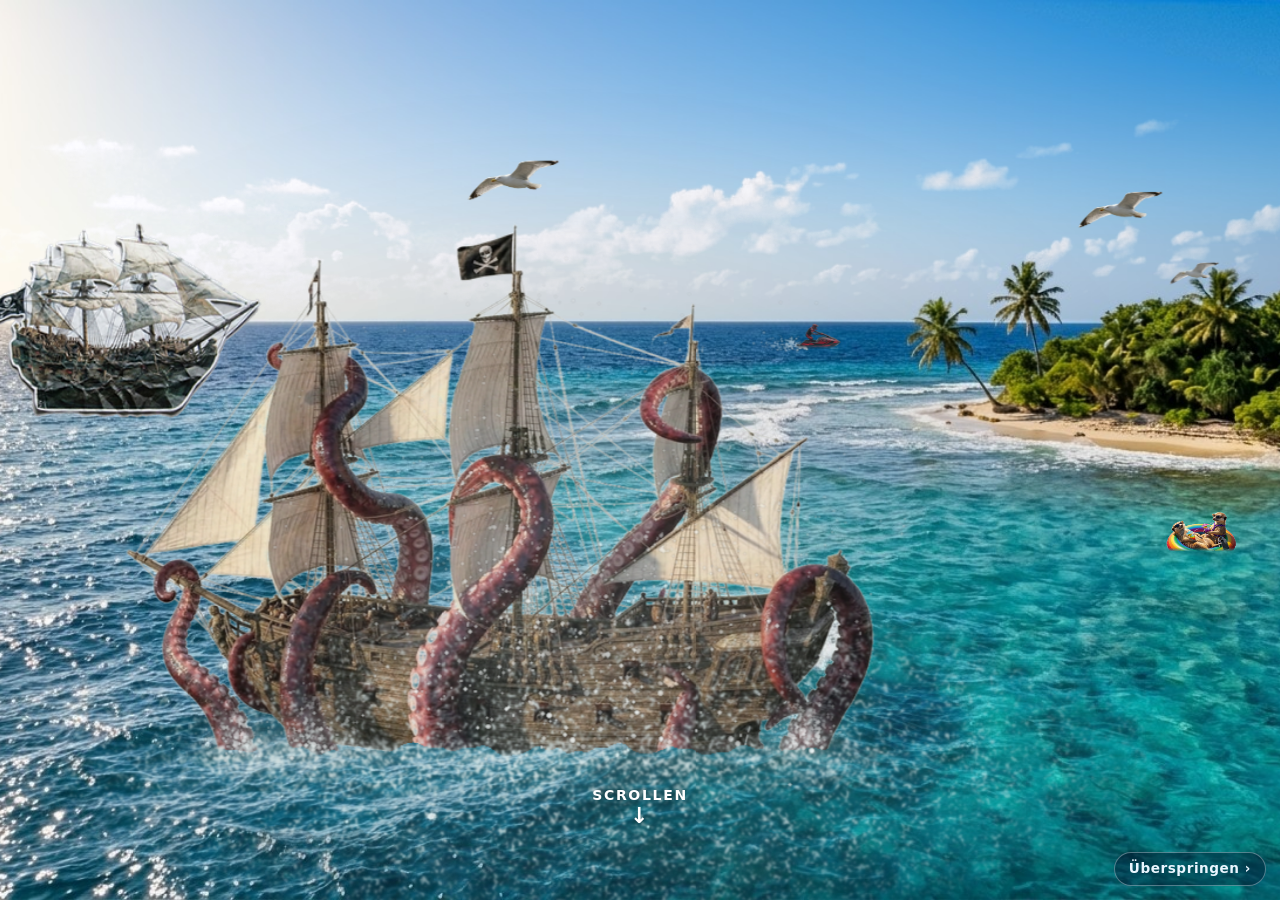
==== commit 3f3ee67f: "Hören: eigene Hörtempo-Einstellung entfernt Das Tempo im Reiter Hören kommt jetzt nur noch aus "Ton " ====
--- a/index.html
+++ b/index.html
@@ -107,11 +107,6 @@
           <div class="pick-slot" id="hoerPick" data-area="hoeren"></div>
         </div>
         <div class="card">
-          <div class="row left tempo">
-            <span>Hörtempo: <strong id="hoerTempo">10</strong> WPM</span>
-            <button class="btn small" id="hoerMinus" title="Langsamer">−</button>
-            <button class="btn small" id="hoerPlus" title="Schneller">+</button>
-          </div>
           <div class="row left">
             <button class="btn primary" id="hoerStart">Neue Runde</button>
             <button class="btn" id="hoerReplay">Nochmal hören</button>
--- a/css/style.css
+++ b/css/style.css
@@ -272,7 +272,6 @@
 .ok { color: var(--ok); }
 .bad { color: var(--bad); }
 .result .line .bad { text-decoration: underline; }
-.tempo strong { color: var(--accent); }
 
 /* ===================== Alphabet, Statistik ===================== */
 .alphabet { display: grid; grid-template-columns: repeat(auto-fill, minmax(120px, 1fr)); gap: 8px; }
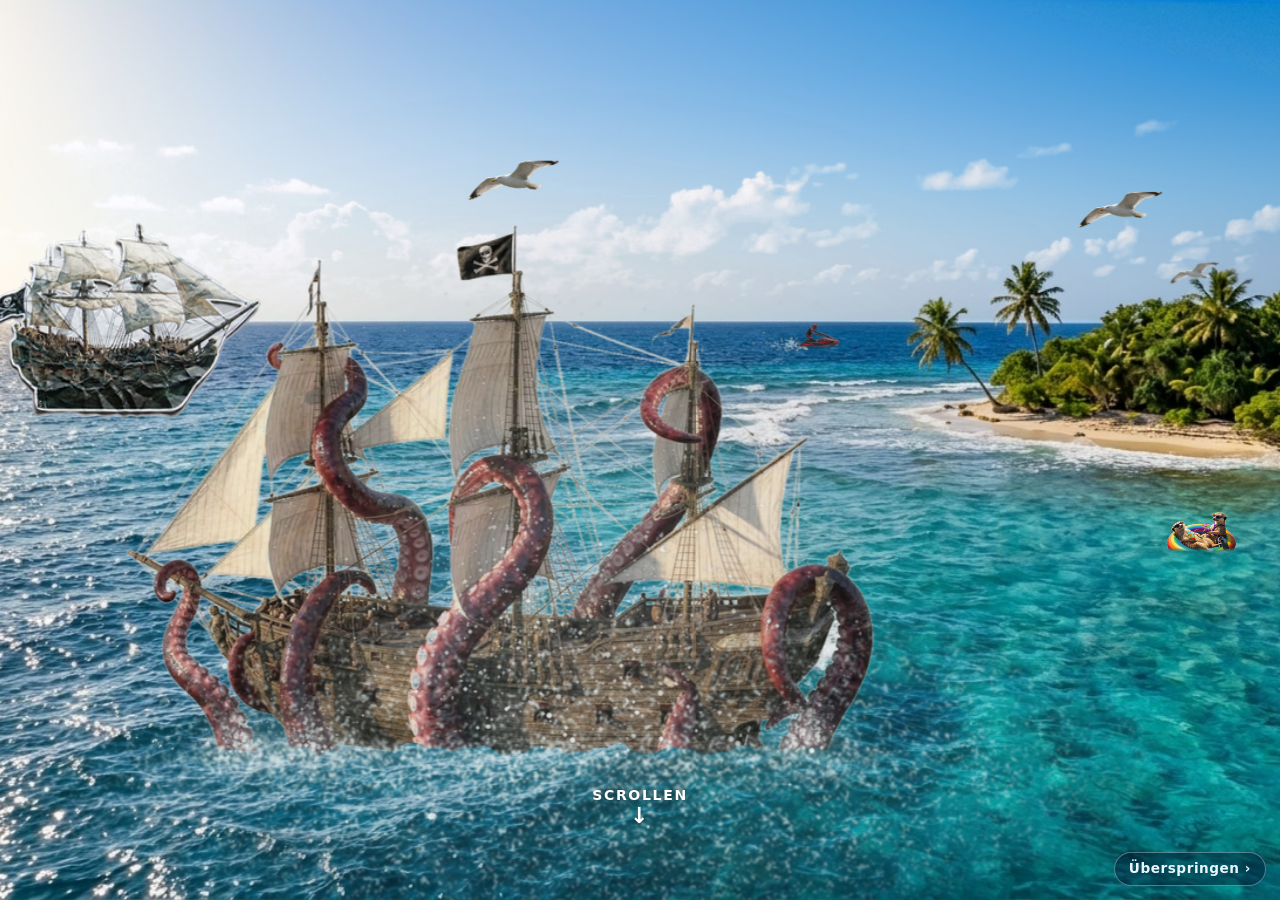
==== commit 014fc236: "Cache-Fix: Versionsnummer an CSS/JS, damit alte Skripte nicht mit neuer Seite gemischt werden Co-Aut" ====
--- a/index.html
+++ b/index.html
@@ -11,8 +11,8 @@
   <link rel="icon" href="icons/icon.svg" type="image/svg+xml">
   <link rel="apple-touch-icon" href="icons/icon-180.png">
   <title>Morse Coach</title>
-  <link rel="stylesheet" href="css/style.css">
-  <link rel="stylesheet" href="css/intro.css">
+  <link rel="stylesheet" href="css/style.css?v=27">
+  <link rel="stylesheet" href="css/intro.css?v=27">
 </head>
 <body class="start-an">
   <!-- Startseite: Meer-Animation, Titel und Karten der Lernbereiche (startszene/).
@@ -406,14 +406,14 @@
     </div>
   </template>
 
-  <script src="js/morse.js"></script>
-  <script src="js/storage.js"></script>
-  <script src="js/keyer.js"></script>
-  <script src="js/idle-logic.js"></script>
-  <script src="js/idle.js"></script>
-  <script src="js/app.js"></script>
-  <script src="js/intro.js"></script>
-  <script src="js/hell-fx.js"></script>
+  <script src="js/morse.js?v=27"></script>
+  <script src="js/storage.js?v=27"></script>
+  <script src="js/keyer.js?v=27"></script>
+  <script src="js/idle-logic.js?v=27"></script>
+  <script src="js/idle.js?v=27"></script>
+  <script src="js/app.js?v=27"></script>
+  <script src="js/intro.js?v=27"></script>
+  <script src="js/hell-fx.js?v=27"></script>
   <script>
     if ('serviceWorker' in navigator && location.protocol.indexOf('http') === 0) {
       navigator.serviceWorker.register('sw.js').catch(function () {});
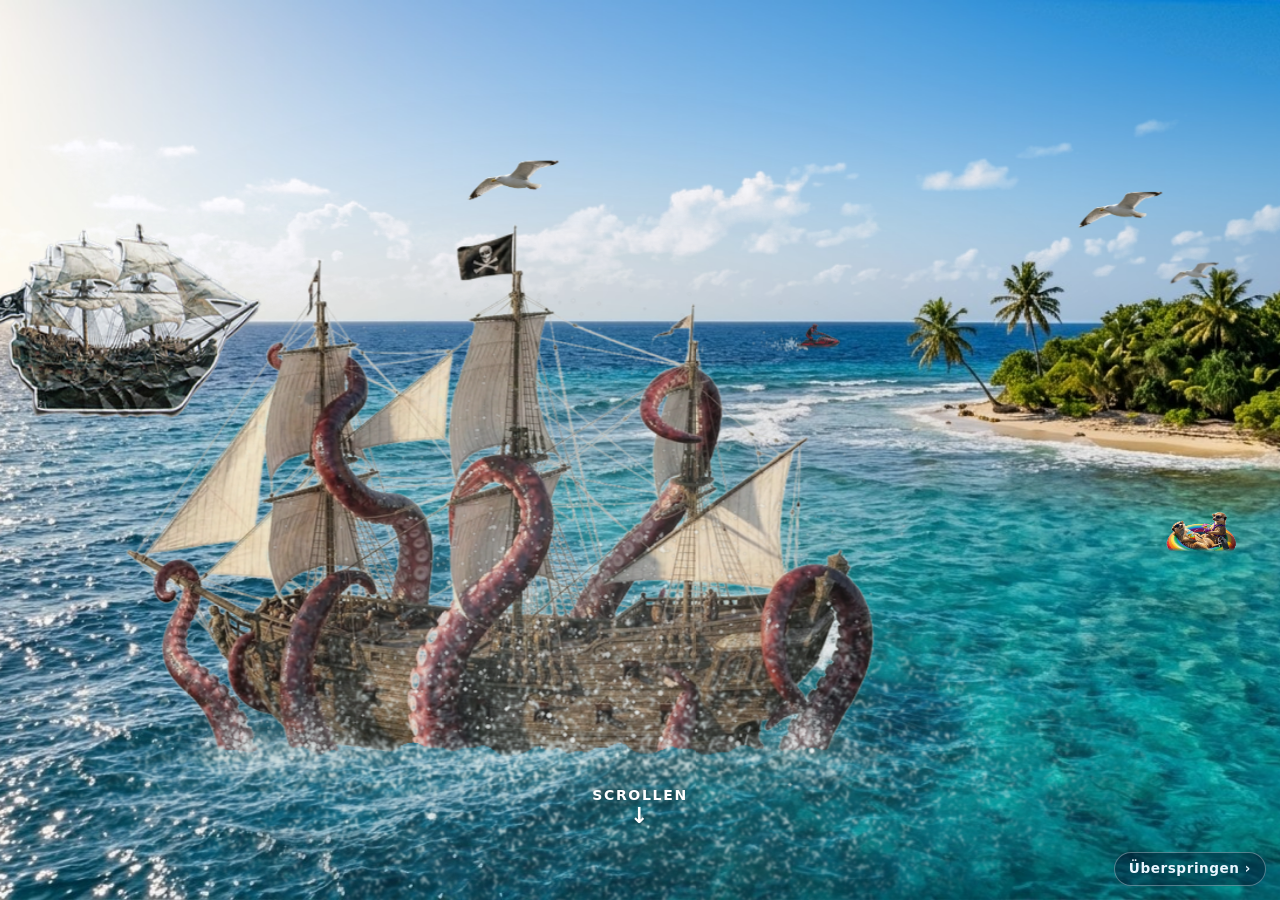
==== commit cbeed9b4: "Lernen: Modus, Richtung und Antwort frei wählbar - Lernen: Auswahl (Koch/eigene Zeichen, Modus, Rich" ====
--- a/index.html
+++ b/index.html
@@ -11,8 +11,8 @@
   <link rel="icon" href="icons/icon.svg" type="image/svg+xml">
   <link rel="apple-touch-icon" href="icons/icon-180.png">
   <title>Morse Coach</title>
-  <link rel="stylesheet" href="css/style.css?v=27">
-  <link rel="stylesheet" href="css/intro.css?v=27">
+  <link rel="stylesheet" href="css/style.css?v=28">
+  <link rel="stylesheet" href="css/intro.css?v=28">
 </head>
 <body class="start-an">
   <!-- Startseite: Meer-Animation, Titel und Karten der Lernbereiche (startszene/).
@@ -50,6 +50,10 @@
         <!-- Nur am Handy: Einstellungen des jeweiligen Bereichs (Zeichenauswahl) -->
         <button type="button" class="mtoggle" id="mToggle" aria-expanded="false">Einstellungen ▾</button>
       </div>
+      <!-- Nur am Handy, nur beim Lernen: darunter ein Reiter für die Modi (Modus, Richtung, Antwort) -->
+      <div class="qb-bar qb-bar2">
+        <button type="button" class="motoggle" id="moToggle" aria-expanded="false">Modi ▾</button>
+      </div>
       <div class="qb-sound">
       <label class="qb-wpm" title="Geschwindigkeit der einzelnen Zeichen">Tempo <b data-out="cwpm"></b> WPM
         <input type="range" data-set="cwpm" min="10" max="40" step="1"></label>
@@ -72,29 +76,84 @@
         <input type="range" data-set="vol" min="5" max="100" step="5"></label>
       </div>
       <div class="qb-mode" id="modePanel"></div>
+      <div class="qb-modi" id="modiPanel"></div>
     </aside>
 
     <main>
       <!-- Die Startseite ist die Meer-Animation mit den Karten (#intro) -->
 
-      <!-- LERNEN -->
+      <!-- LERNEN: erst auswählen (Koch oder eigene Zeichen, Modus, Richtung, Antwort), dann starten.
+           Am Handy gibt es keine Auswahlseite: Zeichenauswahl und Modi stehen in den Ausklappfenstern der Leiste. -->
       <section id="tab-lernen" class="tab">
-        <div class="card pick-card">
-          <h2>Zeichen lernen</h2>
-          <div class="pick-slot" data-area="lernen"></div>
-        </div>
-        <div class="card center">
-          <div class="display" id="lernAnzeige">?</div>
-          <div class="code" id="lernCode"></div>
-          <input id="lernInput" type="text" autocomplete="off" autocapitalize="characters" spellcheck="false" placeholder="Zeichen eintippen" aria-label="Gehörtes Zeichen">
-          <div class="feedback" id="lernFeedback"></div>
-          <div class="row">
-            <button class="btn primary" id="lernStart">Start</button>
-            <button class="btn" id="lernReplay">Nochmal hören</button>
-          </div>
-          <div class="meter" id="lernMeter"><div id="lernBar"></div></div>
-          <p class="muted" id="lernQuote"></p>
-          <p class="muted small mode-line"><span id="lernMode"></span> · <button type="button" class="linkbtn" data-area-settings="lernen">Ändern</button></p>
+        <div id="lernSetup">
+          <div class="card pick-card">
+            <h2>Zeichen lernen</h2>
+            <div class="pick-slot" data-area="lernen"></div>
+          </div>
+          <div class="card lern-modi-card">
+            <h2>Wie möchtest du lernen?</h2>
+            <div id="lernModiSlot" class="lm-slot">
+              <div class="lm-group" data-key="mode">
+                <b class="lm-title">Modus</b>
+                <div class="seg lm-seg">
+                  <button type="button" data-v="normal">Normal (hören und senden)</button>
+                  <button type="button" data-v="still">Stiller Modus</button>
+                  <button type="button" data-v="hoer">Hörübung</button>
+                </div>
+              </div>
+              <div class="lm-group" data-key="dir">
+                <b class="lm-title">Richtung</b>
+                <div class="seg lm-seg">
+                  <button type="button" data-v="m2t">Morse zu Text</button>
+                  <button type="button" data-v="t2m">Text zu Morse</button>
+                  <button type="button" data-v="both">Beide</button>
+                </div>
+              </div>
+              <div class="lm-group" data-key="answer">
+                <b class="lm-title">Antwort</b>
+                <div class="seg lm-seg">
+                  <button type="button" data-v="tippen">Antwort eintippen</button>
+                  <button type="button" data-v="wahl">Antwort auswählen (aus 4)</button>
+                  <button type="button" data-v="senden">Senden per Knopfdruck</button>
+                </div>
+              </div>
+            </div>
+          </div>
+          <div class="row left lern-go">
+            <button class="btn primary" id="lernGo">Lernen starten</button>
+          </div>
+          <div class="feedback" id="lernSetupFb"></div>
+        </div>
+
+        <div id="lernPlay">
+          <div class="card center">
+            <div class="display" id="lernAnzeige">?</div>
+            <div class="code" id="lernCode"></div>
+            <div class="pattern" id="lernMuster">&nbsp;</div>
+            <input id="lernInput" type="text" autocomplete="off" autocapitalize="characters" spellcheck="false" placeholder="Zeichen eintippen" aria-label="Antwort">
+            <div class="lern-options" id="lernOptions"></div>
+            <div id="lernSend">
+              <div class="ky-field" id="lernFeld" role="button" aria-label="Morsetaste: kurz drücken = Punkt, länger halten = Strich"><span>Hier drücken</span></div>
+              <div class="row" id="lernKeys">
+                <button class="btn key" id="lernKurz">Kurz ( E )</button>
+                <button class="btn key" id="lernLang">Lang ( T )</button>
+              </div>
+              <div class="ky-timing" id="lernTiming"></div>
+              <div class="row">
+                <button class="btn" id="lernBack">Löschen</button>
+                <button class="btn primary" id="lernOk">Bestätigen ( Enter )</button>
+              </div>
+            </div>
+            <div class="feedback" id="lernFeedback"></div>
+            <div class="row">
+              <button class="btn primary" id="lernStart">Start</button>
+              <button class="btn" id="lernReplay">Nochmal hören</button>
+              <button class="btn" id="lernStop">Beenden</button>
+            </div>
+            <div class="meter" id="lernMeter"><div id="lernBar"></div></div>
+            <p class="muted" id="lernQuote"></p>
+            <p class="muted small mode-line"><span id="lernMode"></span> · <button type="button" class="linkbtn" data-area-settings="lernen">Ändern</button></p>
+          </div>
         </div>
       </section>
 
@@ -406,14 +465,14 @@
     </div>
   </template>
 
-  <script src="js/morse.js?v=27"></script>
-  <script src="js/storage.js?v=27"></script>
-  <script src="js/keyer.js?v=27"></script>
-  <script src="js/idle-logic.js?v=27"></script>
-  <script src="js/idle.js?v=27"></script>
-  <script src="js/app.js?v=27"></script>
-  <script src="js/intro.js?v=27"></script>
-  <script src="js/hell-fx.js?v=27"></script>
+  <script src="js/morse.js?v=28"></script>
+  <script src="js/storage.js?v=28"></script>
+  <script src="js/keyer.js?v=28"></script>
+  <script src="js/idle-logic.js?v=28"></script>
+  <script src="js/idle.js?v=28"></script>
+  <script src="js/app.js?v=28"></script>
+  <script src="js/intro.js?v=28"></script>
+  <script src="js/hell-fx.js?v=28"></script>
   <script>
     if ('serviceWorker' in navigator && location.protocol.indexOf('http') === 0) {
       navigator.serviceWorker.register('sw.js').catch(function () {});
--- a/css/style.css
+++ b/css/style.css
@@ -535,8 +535,9 @@
 /* ===================== Handy: schlichte Ansicht ===================== */
 /* Grundregeln für alle Breiten: Symbole, Mehr-Menü und Modus-Fenster gibt es nur am Handy */
 .ti { display: none; width: 24px; height: 24px; fill: none; stroke: currentColor; stroke-width: 1.7; stroke-linecap: round; stroke-linejoin: round; flex: 0 0 auto; }
-.nav-more, .more-menu, .mtoggle, .qb-mode, .erkl-card { display: none; }
+.nav-more, .more-menu, .mtoggle, .motoggle, .qb-mode, .qb-modi, .erkl-card { display: none; }
 .qb-bar { display: contents; }                       /* Laptop und Tablet: der Knopf sitzt wie bisher direkt in der Leiste */
+.qb-bar2 { display: none; }
 @media (min-width: 641px) and (max-width: 1100px) { .qb-sound { display: contents; } }
 .erkl-body h3 { margin: 14px 0 4px; font-size: .95rem; }
 .erkl-body p, .erkl-body li { font-size: .9rem; margin: 4px 0; }
@@ -572,20 +573,30 @@
   /* --- Leiste: zwei Reiter „Ton & Tempo“ und „Einstellungen“, Fenster klappt über den Inhalt --- */
   .quickbar.show { display: block; padding: 0; margin: 0 -10px 8px; border-width: 0 0 1px; border-radius: 0; box-shadow: none; }
   .qb-bar { display: flex; gap: 6px; padding: 6px 8px; }
+  .qb-bar2 { display: none; }
   .qb-bar button {
     flex: 1 1 0; width: auto; min-width: 0; min-height: 40px; padding: 6px 8px; font: inherit; font-size: .88rem; font-weight: 700; text-align: center;
     color: var(--text); background: var(--chip-bg); border: 1px solid var(--line); border-radius: 9px; cursor: pointer;
   }
   .qb-bar button[aria-expanded="true"] { background: var(--grad); color: var(--accent-text); border-color: transparent; }
   .quickbar.has-mode .mtoggle { display: block; }
-  .qb-sound, .qb-mode {
+  .quickbar.has-modi .qb-bar2 { display: flex; padding-top: 0; }
+  .quickbar.has-modi .motoggle { display: block; }
+  .qb-sound, .qb-mode, .qb-modi {
     display: none; position: absolute; left: 0; right: 0; top: 100%; z-index: 6; padding: 12px 14px 14px;
     background: var(--panel); border-bottom: 1px solid var(--line); border-radius: 0 0 var(--radius) var(--radius);
     box-shadow: 0 14px 28px rgba(0,0,0,.4); max-height: calc(100svh - var(--hh, 100px) - 64px); overflow-y: auto;
   }
-  [data-theme="funk"] .qb-sound, [data-theme="funk"] .qb-mode { background: #3a2a1b; }
+  [data-theme="funk"] .qb-sound, [data-theme="funk"] .qb-mode, [data-theme="funk"] .qb-modi { background: #3a2a1b; }
   .quickbar:not(.closed) .qb-sound { display: block; }
   .quickbar.mode-open .qb-mode { display: block; }
+  .quickbar.modi-open .qb-modi { display: block; }
+  .qb-modi .lm-group { margin: 0 0 12px; }
+  .qb-modi .lm-group:last-child { margin: 0; }
+  .qb-modi .lm-seg button { flex: 1 1 auto; }
+  /* Lernen am Handy: keine Auswahlseite, das Lernlayout ist immer da */
+  #lernSetup { display: none !important; }
+  #lernPlay { display: block !important; }
   .qb-mode .pick-slot, .qb-mode .picker { margin: 0; }
   .qb-mode .id-side { margin: 0; grid-template-columns: 1fr; gap: 10px; }
   .qb-mode .card { margin: 0; padding: 12px; box-shadow: none; }
@@ -635,3 +646,20 @@
   .erkl-seg .ti { display: block; width: 22px; height: 22px; }
   .erkl-body { overflow-x: auto; }
 }
+
+
+/* ===================== Lernen: Auswahl und Lernlayout ===================== */
+.lm-group { margin: 0 0 14px; }
+.lm-group:last-child { margin-bottom: 0; }
+.lm-title { display: block; color: var(--text) !important; margin: 0 0 2px; }
+.lm-seg { margin: 4px 0 0; }
+.lm-seg button:disabled { opacity: .35; cursor: default; }
+.lern-go { margin: 0 0 6px; }
+.display.morse { letter-spacing: .1em; }
+.lern-options { display: grid; grid-template-columns: 1fr 1fr; gap: 8px; max-width: 420px; margin: 10px auto; }
+.lern-options .btn { font-size: 1.5rem; padding: 14px 8px; min-height: 56px; }
+.lern-options .btn.ok { border-color: var(--ok); color: var(--ok); }
+.lern-options .btn.bad { border-color: var(--bad); color: var(--bad); }
+.lern-options .btn:disabled { cursor: default; }
+#tab-lernen.running #lernSetup { display: none; }
+#tab-lernen:not(.running) #lernPlay { display: none; }
